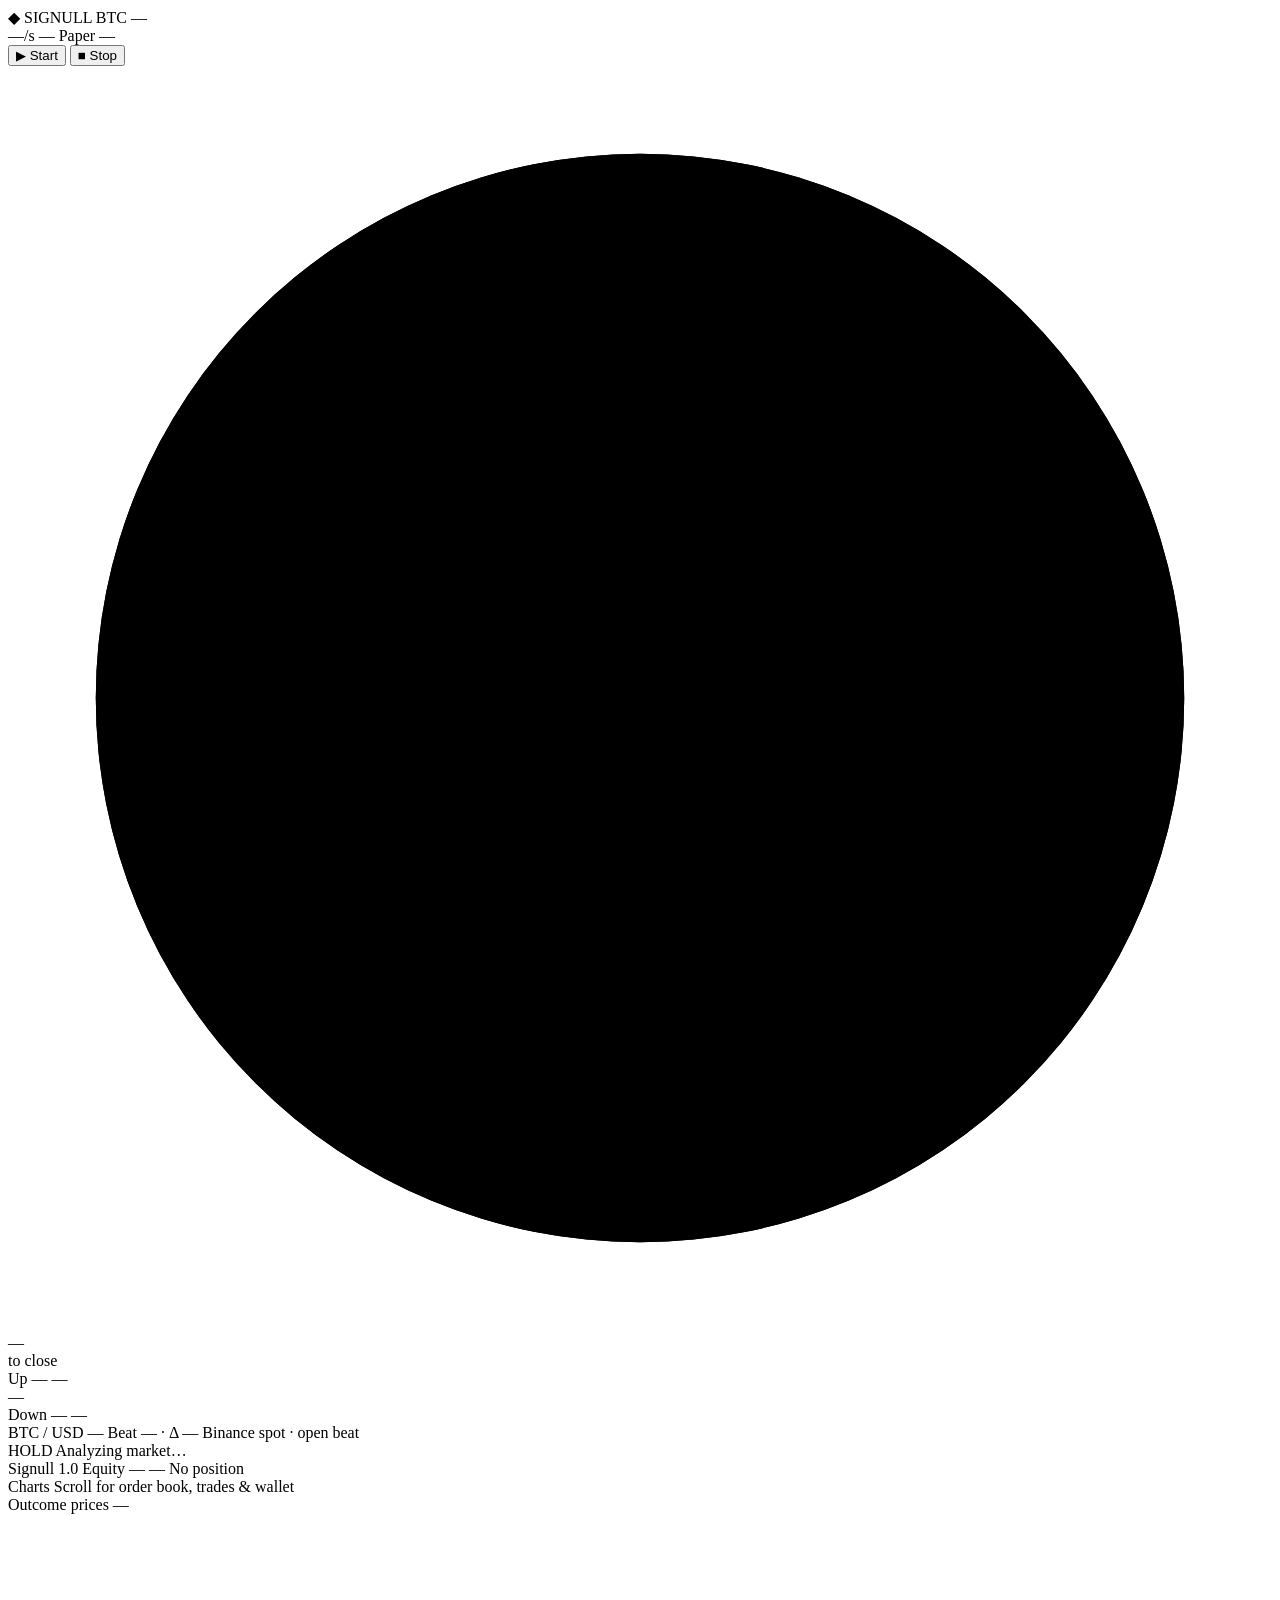
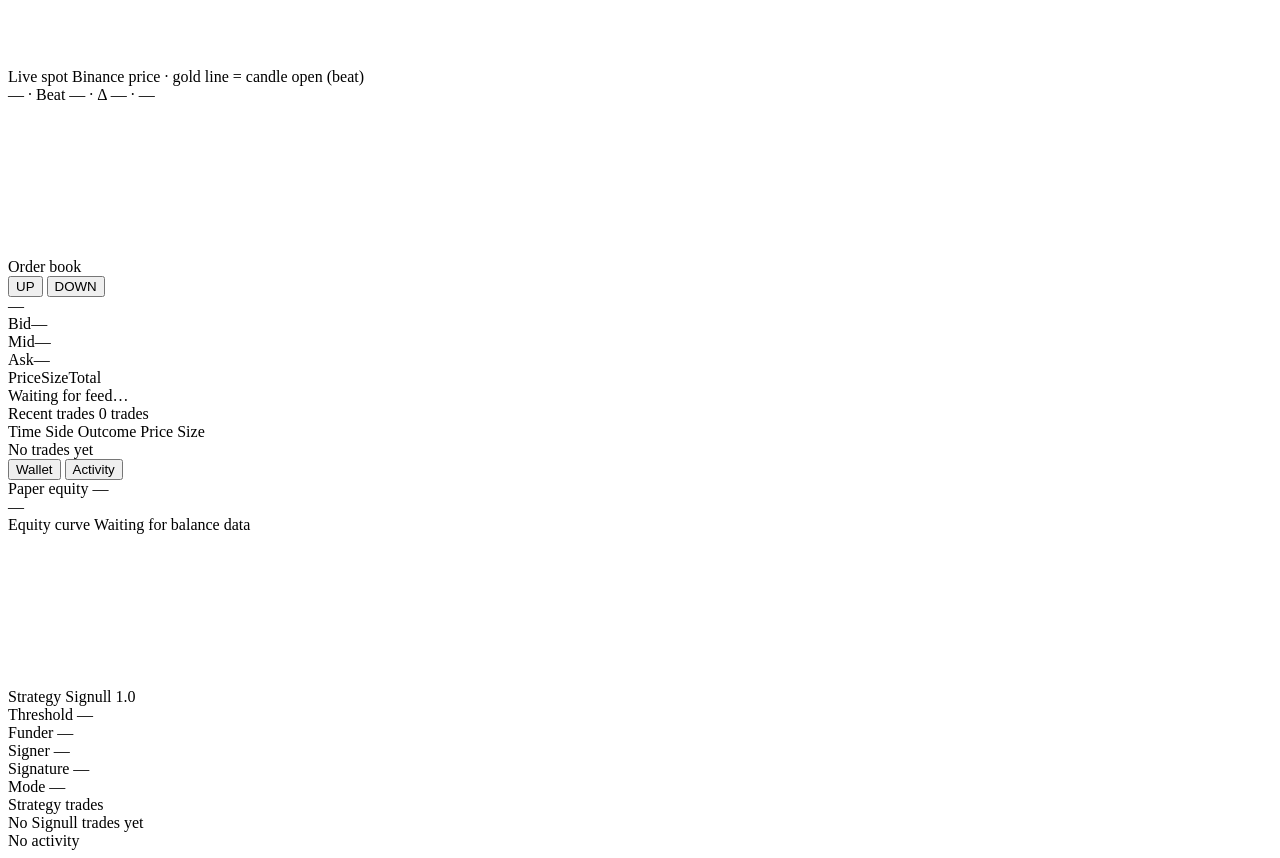
==== dashboard/index.html @ 88e6412c "commit" ====
<!DOCTYPE html>
<html lang="en">
<head>
  <meta charset="UTF-8" />
  <meta name="viewport" content="width=device-width, initial-scale=1.0" />
  <title>Signull</title>
  <link rel="preconnect" href="https://fonts.googleapis.com" />
  <link rel="preconnect" href="https://fonts.gstatic.com" crossorigin />
  <link href="https://fonts.googleapis.com/css2?family=Inter:wght@400;500;600;700&family=JetBrains+Mono:wght@400;500;600;700&display=swap" rel="stylesheet" />
  <link rel="stylesheet" href="/static/styles.css?v=18" />
</head>
<body>
  <div class="app">

    <header class="topbar">
      <div class="topbar-left">
        <span class="logo">◆ SIGNULL</span>
        <span class="asset-badge" id="asset-badge">BTC</span>
        <span class="market-short" id="market-short">—</span>
      </div>
      <div class="topbar-status">
        <span class="status-item" id="feed-status" title="Feed"><i class="dot"></i> <span id="feed-rate">—</span>/s</span>
        <span class="status-item" id="sync-status" title="Last update"><i class="dot"></i> <span id="sync-text">—</span></span>
        <span class="status-item" id="mode-status" title="Mode"><i class="dot"></i> <span id="mode-text">Paper</span></span>
        <span class="status-item" id="bot-status" title="Bot"><i class="dot"></i> <span id="bot-text">—</span></span>
      </div>
      <div class="topbar-actions">
        <button class="btn btn-start" onclick="startBot()">▶ Start</button>
        <button class="btn btn-stop" onclick="stopBot()">■ Stop</button>
      </div>
    </header>

    <section class="hero">
      <div class="hero-timer">
        <div class="timer-ring" id="timer-ring">
          <svg viewBox="0 0 36 36">
            <circle class="ring-bg" cx="18" cy="18" r="15.5" />
            <circle class="ring-fg" id="ring-fg" cx="18" cy="18" r="15.5" />
          </svg>
          <span class="timer-val" id="countdown">—</span>
        </div>
        <span class="timer-label">to close</span>
      </div>

      <div class="hero-prices">
        <div class="price-col up">
          <span class="price-label">Up</span>
          <span class="price-val" id="price-up">—</span>
          <span class="price-pct" id="pct-up">—</span>
        </div>
        <div class="prob-track">
          <div class="prob-fill up" id="prob-up" style="width:50%"></div>
          <span class="prob-delta" id="prob-delta">—</span>
        </div>
        <div class="price-col down">
          <span class="price-label">Down</span>
          <span class="price-val" id="price-down">—</span>
          <span class="price-pct" id="pct-down">—</span>
        </div>
      </div>

      <div class="hero-btc">
        <span class="hero-btc-label">BTC / USD</span>
        <span class="hero-btc-price" id="hero-btc-price">—</span>
        <span class="hero-btc-meta">
          <span id="hero-btc-beat">Beat —</span>
          <span class="meta-sep">·</span>
          <span id="hero-btc-delta">Δ —</span>
        </span>
        <span class="hero-btc-src">Binance spot · open beat</span>
      </div>

      <div class="hero-signal" id="hero-signal">
        <span class="signal-badge hold" id="signal-side">HOLD</span>
        <span class="signal-reason" id="signal-reason">Analyzing market…</span>
      </div>
      <div class="hero-strategy" id="hero-strategy">
        <span class="strat-name" id="strat-name">Signull 1.0</span>
        <span class="strat-eq" id="strat-equity">Equity —</span>
        <span class="strat-ret" id="strat-return">—</span>
        <span class="strat-pending" id="strat-pending">No position</span>
      </div>
    </section>

    <main class="content">

      <section class="panel">
        <div class="panel-head">
          <span class="panel-title">Charts</span>
          <span class="panel-hint">Scroll for order book, trades &amp; wallet</span>
        </div>
        <div class="charts-grid">
          <div class="card chart-card">
            <div class="card-bar">
              <span class="card-title">Outcome prices</span>
              <span class="card-meta" id="chart-meta">—</span>
            </div>
            <div class="chart-area">
              <canvas id="price-chart"></canvas>
            </div>
          </div>

          <div class="card chart-card btc-chart-card">
            <div class="card-bar">
              <div class="card-title-group">
                <span class="card-title">Live spot</span>
                <span class="card-subtitle">Binance price · gold line = candle open (beat)</span>
              </div>
              <div class="card-meta card-meta-split">
                <span id="btc-spot" class="btc-spot">—</span>
                <span class="meta-sep">·</span>
                <span id="btc-beat">Beat —</span>
                <span class="meta-sep">·</span>
                <span id="btc-delta">Δ —</span>
                <span class="meta-sep">·</span>
                <span id="btc-chart-meta">—</span>
              </div>
            </div>
            <div class="chart-area">
              <canvas id="btc-chart"></canvas>
            </div>
          </div>
        </div>
      </section>

      <section class="panel">
        <div class="panel-head">
          <span class="panel-title">Order book</span>
        </div>
        <div class="card book-card">
          <div class="card-bar">
            <div class="tabs" id="book-tabs">
              <button class="tab active" data-tab="up">UP</button>
              <button class="tab" data-tab="down">DOWN</button>
            </div>
            <span class="card-meta" id="book-spread">—</span>
          </div>
          <div class="book-summary" id="book-summary">
            <div class="book-stat"><span class="lbl">Bid</span><span class="val bid" id="book-best-bid">—</span></div>
            <div class="book-stat mid"><span class="lbl">Mid</span><span class="val" id="book-mid">—</span></div>
            <div class="book-stat"><span class="lbl">Ask</span><span class="val ask" id="book-best-ask">—</span></div>
          </div>
          <div class="book-cols"><span>Price</span><span>Size</span><span>Total</span></div>
          <div class="book-body" id="book-body">
            <div class="placeholder">Waiting for feed…</div>
          </div>
        </div>
      </section>

      <section class="panel details-grid">
        <div class="card tape-card">
          <div class="card-bar">
            <span class="card-title">Recent trades</span>
            <span class="card-meta" id="tape-count">0 trades</span>
          </div>
          <div class="tape-head">
            <span>Time</span>
            <span>Side</span>
            <span>Outcome</span>
            <span>Price</span>
            <span>Size</span>
          </div>
          <div class="tape-body" id="trade-tape">
            <div class="placeholder">No trades yet</div>
          </div>
        </div>

        <div class="card info-card">
          <div class="card-bar">
            <div class="tabs" id="info-tabs">
              <button class="tab active" data-tab="wallet">Wallet</button>
              <button class="tab" data-tab="log">Activity</button>
            </div>
          </div>

          <div class="info-body" id="info-wallet">
            <div class="wallet-hero">
              <div class="wallet-balance-block">
                <span class="wallet-label" id="wallet-balance-label">Paper equity</span>
                <span class="wallet-balance" id="wallet-balance">—</span>
              </div>
              <span class="wallet-pill" id="wallet-status">—</span>
            </div>
            <div class="equity-chart-section">
              <div class="equity-chart-head">
                <span>Equity curve</span>
                <span id="equity-chart-meta">Waiting for balance data</span>
              </div>
              <div class="equity-chart-area">
                <canvas id="equity-chart"></canvas>
              </div>
            </div>
            <div class="wallet-grid">
              <div class="wallet-field">
                <span class="field-label">Strategy</span>
                <span class="field-value" id="wallet-strategy">Signull 1.0</span>
              </div>
              <div class="wallet-field">
                <span class="field-label">Threshold</span>
                <span class="field-value mono" id="wallet-threshold">—</span>
              </div>
              <div class="wallet-field">
                <span class="field-label">Funder</span>
                <span class="field-value mono" id="wallet-funder">—</span>
              </div>
              <div class="wallet-field">
                <span class="field-label">Signer</span>
                <span class="field-value mono" id="wallet-signer">—</span>
              </div>
              <div class="wallet-field">
                <span class="field-label">Signature</span>
                <span class="field-value" id="wallet-type">—</span>
              </div>
              <div class="wallet-field">
                <span class="field-label">Mode</span>
                <span class="field-value" id="wallet-mode">—</span>
              </div>
            </div>
            <div class="wallet-tips hidden" id="wallet-tips"></div>
            <div class="strat-trades-head">Strategy trades</div>
            <div class="strat-trades" id="strat-trades">
              <div class="placeholder">No Signull trades yet</div>
            </div>
          </div>

          <div class="info-body hidden" id="info-log">
            <div id="activity-log" class="activity-feed">
              <div class="placeholder">No activity</div>
            </div>
          </div>
        </div>
      </section>

    </main>
  </div>
  <script src="/static/app.js?v=22"></script>
</body>
</html>
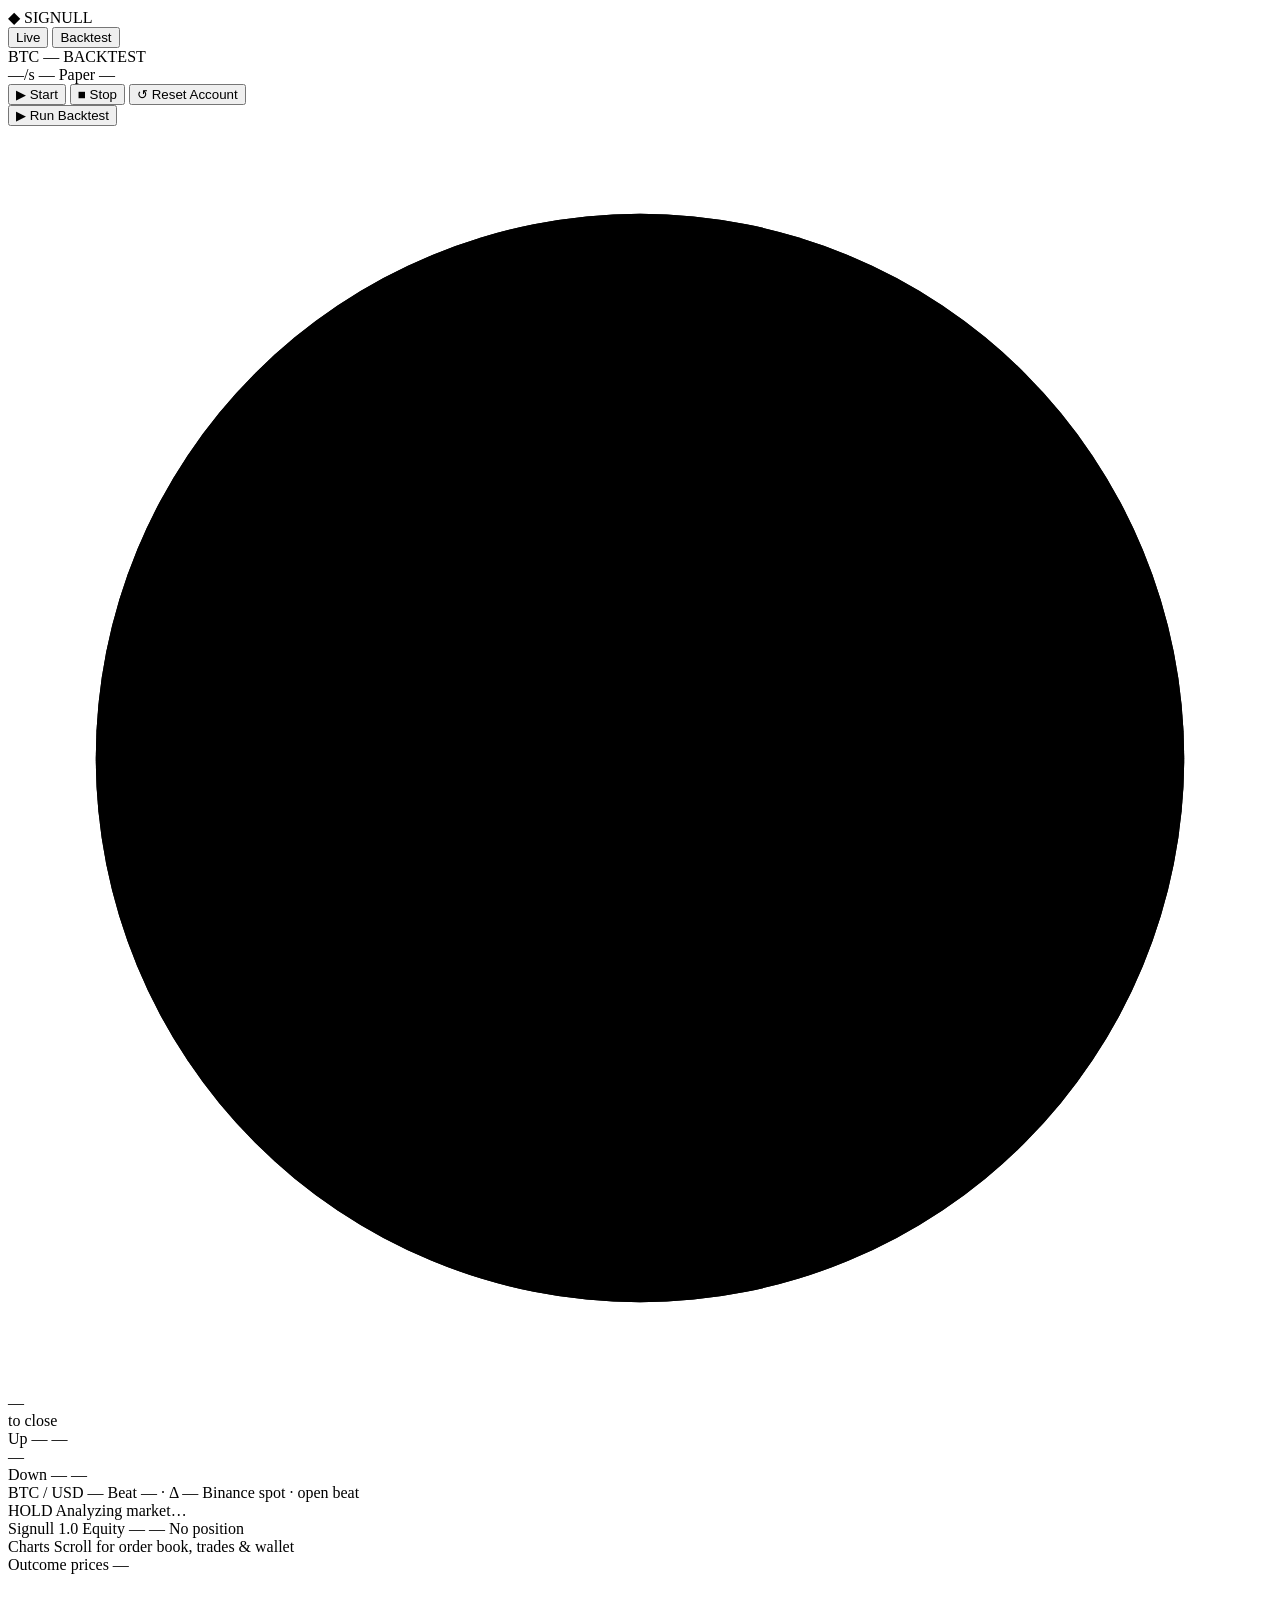
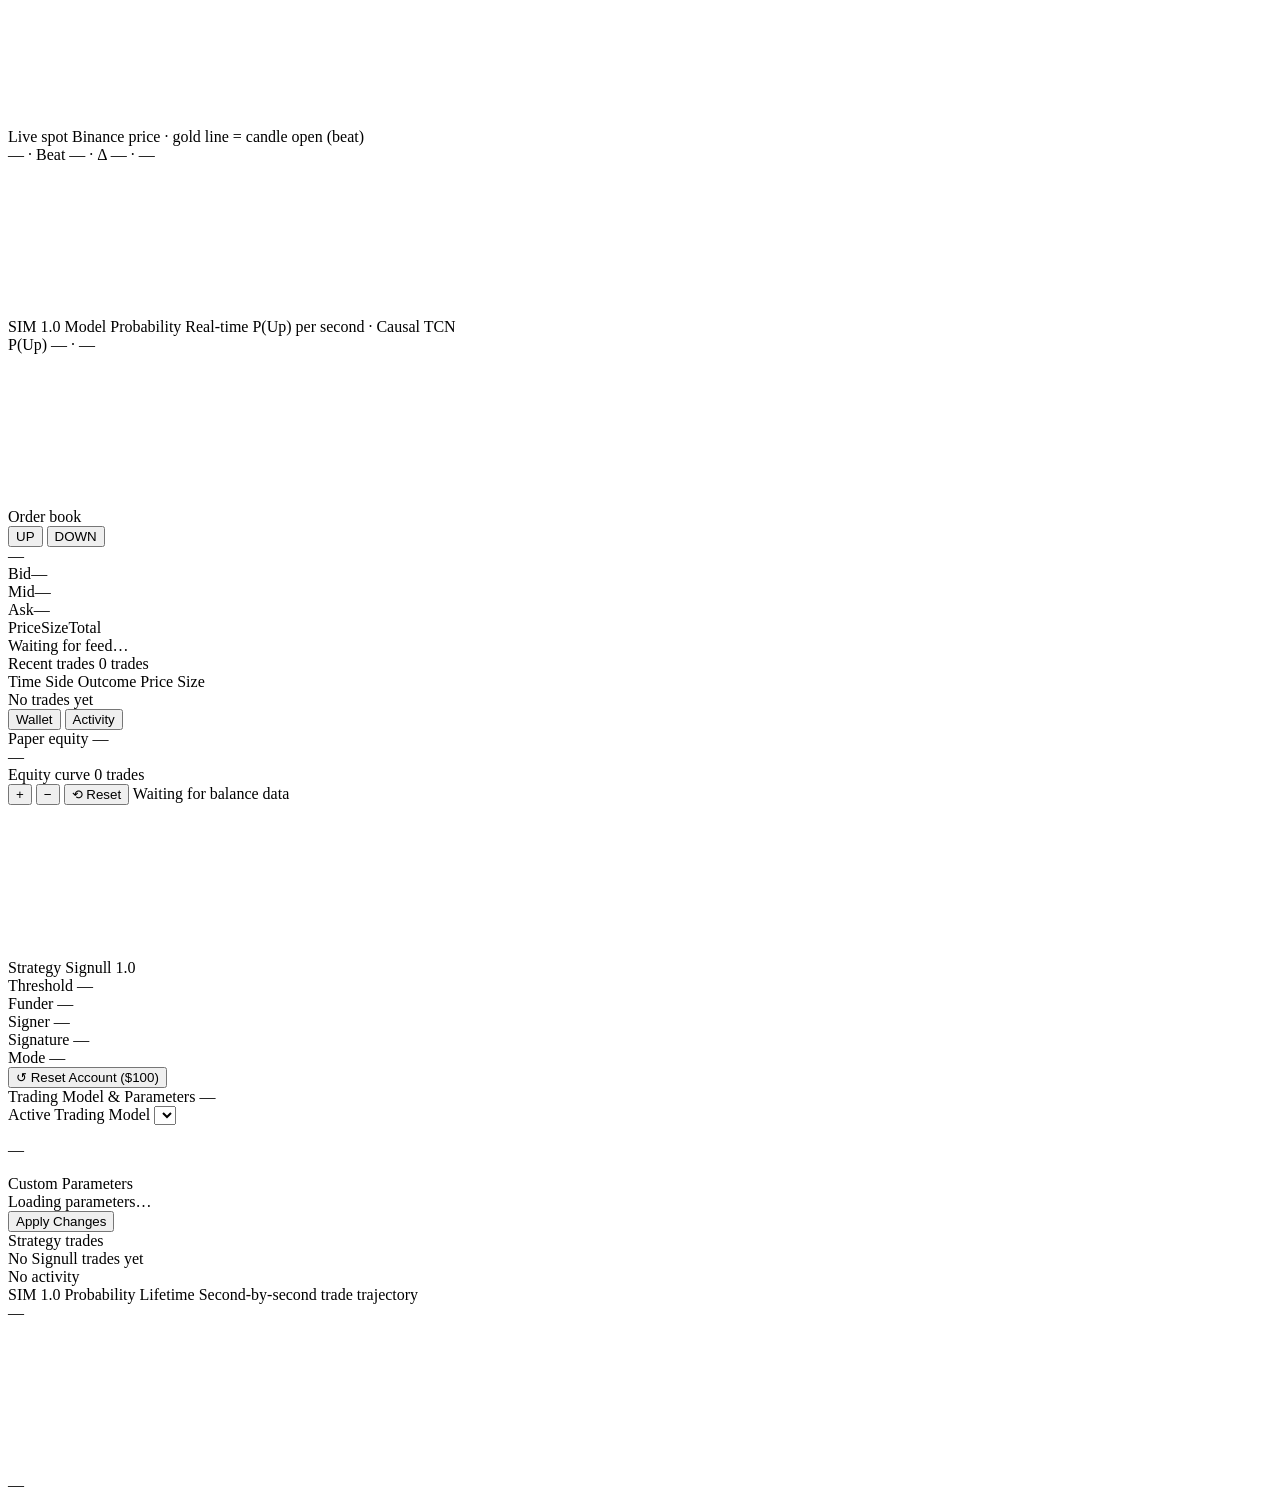
==== commit b9860624: "added sim 1.1, our most powerfull probability calculator yet" ====
--- a/dashboard/index.html
+++ b/dashboard/index.html
@@ -4,10 +4,11 @@
   <meta charset="UTF-8" />
   <meta name="viewport" content="width=device-width, initial-scale=1.0" />
   <title>Signull</title>
+  <link rel="icon" href="data:," />
   <link rel="preconnect" href="https://fonts.googleapis.com" />
   <link rel="preconnect" href="https://fonts.gstatic.com" crossorigin />
   <link href="https://fonts.googleapis.com/css2?family=Inter:wght@400;500;600;700&family=JetBrains+Mono:wght@400;500;600;700&display=swap" rel="stylesheet" />
-  <link rel="stylesheet" href="/static/styles.css?v=18" />
+  <link rel="stylesheet" href="/static/styles.css?v=35" />
 </head>
 <body>
   <div class="app">
@@ -15,224 +16,396 @@
     <header class="topbar">
       <div class="topbar-left">
         <span class="logo">◆ SIGNULL</span>
-        <span class="asset-badge" id="asset-badge">BTC</span>
-        <span class="market-short" id="market-short">—</span>
+        <div class="mode-toggle" id="mode-toggle" role="tablist" aria-label="Dashboard mode">
+          <button type="button" class="mode-btn active" data-mode="live" role="tab" aria-selected="true">Live</button>
+          <button type="button" class="mode-btn" data-mode="backtest" role="tab" aria-selected="false">Backtest</button>
+        </div>
+        <span class="asset-badge live-only" id="asset-badge">BTC</span>
+        <span class="market-short live-only" id="market-short">—</span>
+        <span class="badge bt-only hidden">BACKTEST</span>
       </div>
-      <div class="topbar-status">
+
+      <div class="topbar-status live-only" id="live-status">
         <span class="status-item" id="feed-status" title="Feed"><i class="dot"></i> <span id="feed-rate">—</span>/s</span>
         <span class="status-item" id="sync-status" title="Last update"><i class="dot"></i> <span id="sync-text">—</span></span>
         <span class="status-item" id="mode-status" title="Mode"><i class="dot"></i> <span id="mode-text">Paper</span></span>
         <span class="status-item" id="bot-status" title="Bot"><i class="dot"></i> <span id="bot-text">—</span></span>
       </div>
+
       <div class="topbar-actions">
-        <button class="btn btn-start" onclick="startBot()">▶ Start</button>
-        <button class="btn btn-stop" onclick="stopBot()">■ Stop</button>
+        <div class="live-only topbar-actions-inner">
+          <button class="btn btn-start" id="btn-start" type="button">▶ Start</button>
+          <button class="btn btn-stop" id="btn-stop" type="button">■ Stop</button>
+          <button class="btn btn-reset" id="btn-reset" type="button" title="Reset account balance to $100 and clear trade history">↺ Reset Account</button>
+        </div>
+        <div class="bt-only topbar-actions-inner hidden">
+          <button class="btn btn-run" id="run-btn" type="button">▶ Run Backtest</button>
+        </div>
       </div>
     </header>
 
-    <section class="hero">
-      <div class="hero-timer">
-        <div class="timer-ring" id="timer-ring">
-          <svg viewBox="0 0 36 36">
-            <circle class="ring-bg" cx="18" cy="18" r="15.5" />
-            <circle class="ring-fg" id="ring-fg" cx="18" cy="18" r="15.5" />
-          </svg>
-          <span class="timer-val" id="countdown">—</span>
-        </div>
-        <span class="timer-label">to close</span>
+    <!-- ═══════════════ LIVE VIEW ═══════════════ -->
+    <div class="view view-live active" id="view-live" data-view="live">
+
+      <section class="hero">
+        <div class="hero-timer">
+          <div class="timer-ring" id="timer-ring">
+            <svg viewBox="0 0 36 36">
+              <circle class="ring-bg" cx="18" cy="18" r="15.5" />
+              <circle class="ring-fg" id="ring-fg" cx="18" cy="18" r="15.5" />
+            </svg>
+            <span class="timer-val" id="countdown">—</span>
+          </div>
+          <span class="timer-label">to close</span>
+        </div>
+
+        <div class="hero-prices">
+          <div class="price-col up">
+            <span class="price-label">Up</span>
+            <span class="price-val" id="price-up">—</span>
+            <span class="price-pct" id="pct-up">—</span>
+          </div>
+          <div class="prob-track">
+            <div class="prob-fill up" id="prob-up" style="width:50%"></div>
+            <span class="prob-delta" id="prob-delta">—</span>
+          </div>
+          <div class="price-col down">
+            <span class="price-label">Down</span>
+            <span class="price-val" id="price-down">—</span>
+            <span class="price-pct" id="pct-down">—</span>
+          </div>
+        </div>
+
+        <div class="hero-btc">
+          <span class="hero-btc-label">BTC / USD</span>
+          <span class="hero-btc-price" id="hero-btc-price">—</span>
+          <span class="hero-btc-meta">
+            <span id="hero-btc-beat">Beat —</span>
+            <span class="meta-sep">·</span>
+            <span id="hero-btc-delta">Δ —</span>
+          </span>
+          <span class="hero-btc-src">Binance spot · open beat</span>
+        </div>
+
+        <div class="hero-signal" id="hero-signal">
+          <span class="signal-badge hold" id="signal-side">HOLD</span>
+          <span class="signal-reason" id="signal-reason">Analyzing market…</span>
+        </div>
+        <div class="hero-strategy" id="hero-strategy">
+          <span class="strat-name" id="strat-name">Signull 1.0</span>
+          <span class="strat-eq" id="strat-equity">Equity —</span>
+          <span class="strat-ret" id="strat-return">—</span>
+          <span class="strat-pending" id="strat-pending">No position</span>
+        </div>
+      </section>
+
+      <main class="content">
+
+        <section class="panel">
+          <div class="panel-head">
+            <span class="panel-title">Charts</span>
+            <span class="panel-hint">Scroll for order book, trades &amp; wallet</span>
+          </div>
+          <div class="charts-grid">
+            <div class="card chart-card">
+              <div class="card-bar">
+                <span class="card-title">Outcome prices</span>
+                <span class="card-meta" id="chart-meta">—</span>
+              </div>
+              <div class="chart-area">
+                <canvas id="price-chart"></canvas>
+              </div>
+            </div>
+
+            <div class="card chart-card btc-chart-card">
+              <div class="card-bar">
+                <div class="card-title-group">
+                  <span class="card-title">Live spot</span>
+                  <span class="card-subtitle">Binance price · gold line = candle open (beat)</span>
+                </div>
+                <div class="card-meta card-meta-split">
+                  <span id="btc-spot" class="btc-spot">—</span>
+                  <span class="meta-sep">·</span>
+                  <span id="btc-beat">Beat —</span>
+                  <span class="meta-sep">·</span>
+                  <span id="btc-delta">Δ —</span>
+                  <span class="meta-sep">·</span>
+                  <span id="btc-chart-meta">—</span>
+                </div>
+              </div>
+              <div class="chart-area">
+                <canvas id="btc-chart"></canvas>
+              </div>
+            </div>
+
+            <div class="card chart-card sim-chart-card">
+              <div class="card-bar">
+                <div class="card-title-group">
+                  <span class="card-title">SIM 1.0 Model Probability</span>
+                  <span class="card-subtitle">Real-time P(Up) per second · Causal TCN</span>
+                </div>
+                <div class="card-meta card-meta-split">
+                  <span id="sim-spot-prob" class="sim-spot-prob">P(Up) —</span>
+                  <span class="meta-sep">·</span>
+                  <span id="sim-chart-meta">—</span>
+                </div>
+              </div>
+              <div class="chart-area">
+                <canvas id="sim-chart"></canvas>
+              </div>
+            </div>
+          </div>
+        </section>
+
+        <section class="panel">
+          <div class="panel-head">
+            <span class="panel-title">Order book</span>
+          </div>
+          <div class="card book-card">
+            <div class="card-bar">
+              <div class="tabs" id="book-tabs">
+                <button class="tab active" data-tab="up">UP</button>
+                <button class="tab" data-tab="down">DOWN</button>
+              </div>
+              <span class="card-meta" id="book-spread">—</span>
+            </div>
+            <div class="book-summary" id="book-summary">
+              <div class="book-stat"><span class="lbl">Bid</span><span class="val bid" id="book-best-bid">—</span></div>
+              <div class="book-stat mid"><span class="lbl">Mid</span><span class="val" id="book-mid">—</span></div>
+              <div class="book-stat"><span class="lbl">Ask</span><span class="val ask" id="book-best-ask">—</span></div>
+            </div>
+            <div class="book-cols"><span>Price</span><span>Size</span><span>Total</span></div>
+            <div class="book-body" id="book-body">
+              <div class="placeholder">Waiting for feed…</div>
+            </div>
+          </div>
+        </section>
+
+        <section class="panel details-grid">
+          <div class="card tape-card">
+            <div class="card-bar">
+              <span class="card-title">Recent trades</span>
+              <span class="card-meta" id="tape-count">0 trades</span>
+            </div>
+            <div class="tape-head">
+              <span>Time</span>
+              <span>Side</span>
+              <span>Outcome</span>
+              <span>Price</span>
+              <span>Size</span>
+            </div>
+            <div class="tape-body" id="trade-tape">
+              <div class="placeholder">No trades yet</div>
+            </div>
+          </div>
+
+          <div class="card info-card">
+            <div class="card-bar">
+              <div class="tabs" id="info-tabs">
+                <button class="tab active" data-tab="wallet">Wallet</button>
+                <button class="tab" data-tab="log">Activity</button>
+              </div>
+            </div>
+
+            <div class="info-body" id="info-wallet">
+              <div class="wallet-hero">
+                <div class="wallet-balance-block">
+                  <span class="wallet-label" id="wallet-balance-label">Paper equity</span>
+                  <span class="wallet-balance" id="wallet-balance">—</span>
+                </div>
+                <span class="wallet-pill" id="wallet-status">—</span>
+              </div>
+              <div class="equity-chart-section">
+                <div class="equity-chart-head">
+                  <div class="equity-title-group">
+                    <span>Equity curve</span>
+                    <span class="trades-count-badge" id="equity-trades-count">0 trades</span>
+                  </div>
+                  <div class="equity-controls">
+                    <button type="button" class="eq-btn" id="eq-zoom-in" title="Zoom in (+)">+</button>
+                    <button type="button" class="eq-btn" id="eq-zoom-out" title="Zoom out (-)">−</button>
+                    <button type="button" class="eq-btn eq-btn-reset" id="eq-zoom-reset" title="Reset view (Fit all)">⟲ Reset</button>
+                    <span id="equity-chart-meta">Waiting for balance data</span>
+                  </div>
+                </div>
+                <div class="equity-chart-area" id="equity-chart-container">
+                  <canvas id="live-equity-chart"></canvas>
+                  <div class="eq-tooltip hidden" id="equity-tooltip"></div>
+                </div>
+              </div>
+              <div class="wallet-grid">
+                <div class="wallet-field">
+                  <span class="field-label">Strategy</span>
+                  <span class="field-value" id="wallet-strategy">Signull 1.0</span>
+                </div>
+                <div class="wallet-field">
+                  <span class="field-label">Threshold</span>
+                  <span class="field-value mono" id="wallet-threshold">—</span>
+                </div>
+                <div class="wallet-field">
+                  <span class="field-label">Funder</span>
+                  <span class="field-value mono" id="wallet-funder">—</span>
+                </div>
+                <div class="wallet-field">
+                  <span class="field-label">Signer</span>
+                  <span class="field-value mono" id="wallet-signer">—</span>
+                </div>
+                <div class="wallet-field">
+                  <span class="field-label">Signature</span>
+                  <span class="field-value" id="wallet-type">—</span>
+                </div>
+                <div class="wallet-field">
+                  <span class="field-label">Mode</span>
+                  <span class="field-value" id="wallet-mode">—</span>
+                </div>
+              </div>
+              <div class="wallet-actions">
+                <button type="button" class="btn btn-reset-small" id="btn-reset-info">↺ Reset Account ($100)</button>
+              </div>
+              <div class="wallet-tips hidden" id="wallet-tips"></div>
+              <div class="strat-params-section">
+                <div class="strat-params-head">
+                  <span>Trading Model &amp; Parameters</span>
+                  <span class="strat-params-name" id="strat-params-name">—</span>
+                </div>
+                <div class="live-strat-control">
+                  <div class="live-strat-select-group">
+                    <label for="live-strategy-select" class="live-strat-label">Active Trading Model</label>
+                    <select id="live-strategy-select" class="live-strat-select"></select>
+                  </div>
+                  <p class="live-strat-desc" id="live-strategy-desc">—</p>
+                  <div class="live-params-wrapper">
+                    <span class="live-params-title">Custom Parameters</span>
+                    <div id="live-params-box" class="live-params-box">
+                      <div class="placeholder">Loading parameters…</div>
+                    </div>
+                  </div>
+                  <div class="live-strat-actions">
+                    <button type="button" class="btn btn-apply-strat" id="btn-apply-live-strategy">Apply Changes</button>
+                    <span class="strat-update-msg" id="live-strat-update-msg"></span>
+                  </div>
+                </div>
+                <div class="strat-params-grid hidden" id="strat-params-grid"></div>
+              </div>
+              <div class="strat-trades-head">Strategy trades</div>
+              <div class="strat-trades" id="strat-trades">
+                <div class="placeholder">No Signull trades yet</div>
+              </div>
+            </div>
+
+            <div class="info-body hidden" id="info-log">
+              <div id="activity-log" class="activity-feed">
+                <div class="placeholder">No activity</div>
+              </div>
+            </div>
+          </div>
+        </section>
+
+      </main>
+    </div>
+
+    <!-- ═══════════════ BACKTEST VIEW ═══════════════ -->
+    <div class="view view-backtest" id="view-backtest" data-view="backtest" hidden>
+
+      <section class="controls">
+        <div class="field">
+          <label for="strategy-select">Strategy</label>
+          <select id="strategy-select"></select>
+          <p class="hint" id="strategy-desc">—</p>
+        </div>
+        <div class="field">
+          <label for="asset-select">Asset</label>
+          <select id="asset-select">
+            <option value="btc" selected>BTC</option>
+            <option value="eth">ETH</option>
+            <option value="sol">SOL</option>
+            <option value="xrp">XRP</option>
+          </select>
+        </div>
+        <div class="field date-range-field">
+          <label>Backtest period (UTC)</label>
+          <div class="date-inputs">
+            <input id="start-date" type="datetime-local" step="60" aria-label="Backtest start time in UTC" />
+            <span>to</span>
+            <input id="end-date" type="datetime-local" step="60" aria-label="Backtest end time in UTC" />
+          </div>
+          <div class="date-actions">
+            <button class="period-btn" type="button" data-days="1">1D</button>
+            <button class="period-btn" type="button" data-days="7">7D</button>
+            <button class="period-btn" type="button" data-days="30">30D</button>
+            <button class="period-btn" id="all-history-btn" type="button">All available</button>
+          </div>
+          <p class="hint" id="date-range-hint">Choose exact UTC dates and times from Polymarket's retained 5-minute history.</p>
+          <p class="candle-estimate" id="candle-estimate">Select a range to estimate candles.</p>
+        </div>
+        <div class="field capital-field">
+          <label for="initial-capital">Starting capital ($)</label>
+          <input id="initial-capital" type="number" min="1" step="1" value="100" />
+          <p class="hint">Your simulated bankroll at the start of this period.</p>
+        </div>
+        <div class="field params-field">
+          <label>Strategy params</label>
+          <div id="params-box" class="params-box"></div>
+        </div>
+      </section>
+
+      <section class="stats-grid" id="stats-grid">
+        <div class="stat"><span class="lbl">Ending balance</span><span class="val" id="stat-ending">—</span></div>
+        <div class="stat"><span class="lbl">Total return</span><span class="val" id="stat-return">—</span></div>
+        <div class="stat"><span class="lbl">Win rate</span><span class="val" id="stat-winrate">—</span></div>
+        <div class="stat"><span class="lbl">Trades</span><span class="val" id="stat-trades">—</span></div>
+        <div class="stat"><span class="lbl">W / L</span><span class="val" id="stat-wl">—</span></div>
+        <div class="stat"><span class="lbl">Max drawdown</span><span class="val" id="stat-dd">—</span></div>
+        <div class="stat"><span class="lbl">Profit factor</span><span class="val" id="stat-pf">—</span></div>
+        <div class="stat"><span class="lbl">Avg win / loss</span><span class="val" id="stat-avg">—</span></div>
+      </section>
+
+      <section class="panel bt-panel">
+        <div class="panel-head">
+          <span class="panel-title">Equity curve</span>
+          <span class="panel-meta" id="run-meta">—</span>
+        </div>
+        <div class="chart-wrap">
+          <canvas id="bt-equity-chart"></canvas>
+        </div>
+      </section>
+
+      <section class="panel bt-panel">
+        <div class="panel-head">
+          <span class="panel-title">Trade log</span>
+          <span class="panel-meta" id="trade-count">0 trades</span>
+        </div>
+        <div class="trade-head">
+          <span>Candle</span><span>Side</span><span>Entry</span><span>SIM Prob</span><span>Size</span><span>Stake</span><span>Result</span><span>PnL</span><span>Equity</span>
+        </div>
+        <div class="trade-body" id="trade-body">
+          <div class="placeholder">Run a backtest to see trades</div>
+        </div>
+      </section>
+    </div>
+
+  </div>
+
+  <!-- Floating hover tooltip/card for SIM lifetime probability chart in trade log -->
+  <div id="sim-tooltip-card" class="sim-tooltip-card hidden">
+    <div class="sim-tooltip-header">
+      <div class="sim-tooltip-title-group">
+        <span class="sim-tooltip-title" id="sim-tt-title">SIM 1.0 Probability Lifetime</span>
+        <span class="sim-tooltip-sub" id="sim-tt-sub">Second-by-second trade trajectory</span>
       </div>
-
-      <div class="hero-prices">
-        <div class="price-col up">
-          <span class="price-label">Up</span>
-          <span class="price-val" id="price-up">—</span>
-          <span class="price-pct" id="pct-up">—</span>
-        </div>
-        <div class="prob-track">
-          <div class="prob-fill up" id="prob-up" style="width:50%"></div>
-          <span class="prob-delta" id="prob-delta">—</span>
-        </div>
-        <div class="price-col down">
-          <span class="price-label">Down</span>
-          <span class="price-val" id="price-down">—</span>
-          <span class="price-pct" id="pct-down">—</span>
-        </div>
-      </div>
-
-      <div class="hero-btc">
-        <span class="hero-btc-label">BTC / USD</span>
-        <span class="hero-btc-price" id="hero-btc-price">—</span>
-        <span class="hero-btc-meta">
-          <span id="hero-btc-beat">Beat —</span>
-          <span class="meta-sep">·</span>
-          <span id="hero-btc-delta">Δ —</span>
-        </span>
-        <span class="hero-btc-src">Binance spot · open beat</span>
-      </div>
-
-      <div class="hero-signal" id="hero-signal">
-        <span class="signal-badge hold" id="signal-side">HOLD</span>
-        <span class="signal-reason" id="signal-reason">Analyzing market…</span>
-      </div>
-      <div class="hero-strategy" id="hero-strategy">
-        <span class="strat-name" id="strat-name">Signull 1.0</span>
-        <span class="strat-eq" id="strat-equity">Equity —</span>
-        <span class="strat-ret" id="strat-return">—</span>
-        <span class="strat-pending" id="strat-pending">No position</span>
-      </div>
-    </section>
-
-    <main class="content">
-
-      <section class="panel">
-        <div class="panel-head">
-          <span class="panel-title">Charts</span>
-          <span class="panel-hint">Scroll for order book, trades &amp; wallet</span>
-        </div>
-        <div class="charts-grid">
-          <div class="card chart-card">
-            <div class="card-bar">
-              <span class="card-title">Outcome prices</span>
-              <span class="card-meta" id="chart-meta">—</span>
-            </div>
-            <div class="chart-area">
-              <canvas id="price-chart"></canvas>
-            </div>
-          </div>
-
-          <div class="card chart-card btc-chart-card">
-            <div class="card-bar">
-              <div class="card-title-group">
-                <span class="card-title">Live spot</span>
-                <span class="card-subtitle">Binance price · gold line = candle open (beat)</span>
-              </div>
-              <div class="card-meta card-meta-split">
-                <span id="btc-spot" class="btc-spot">—</span>
-                <span class="meta-sep">·</span>
-                <span id="btc-beat">Beat —</span>
-                <span class="meta-sep">·</span>
-                <span id="btc-delta">Δ —</span>
-                <span class="meta-sep">·</span>
-                <span id="btc-chart-meta">—</span>
-              </div>
-            </div>
-            <div class="chart-area">
-              <canvas id="btc-chart"></canvas>
-            </div>
-          </div>
-        </div>
-      </section>
-
-      <section class="panel">
-        <div class="panel-head">
-          <span class="panel-title">Order book</span>
-        </div>
-        <div class="card book-card">
-          <div class="card-bar">
-            <div class="tabs" id="book-tabs">
-              <button class="tab active" data-tab="up">UP</button>
-              <button class="tab" data-tab="down">DOWN</button>
-            </div>
-            <span class="card-meta" id="book-spread">—</span>
-          </div>
-          <div class="book-summary" id="book-summary">
-            <div class="book-stat"><span class="lbl">Bid</span><span class="val bid" id="book-best-bid">—</span></div>
-            <div class="book-stat mid"><span class="lbl">Mid</span><span class="val" id="book-mid">—</span></div>
-            <div class="book-stat"><span class="lbl">Ask</span><span class="val ask" id="book-best-ask">—</span></div>
-          </div>
-          <div class="book-cols"><span>Price</span><span>Size</span><span>Total</span></div>
-          <div class="book-body" id="book-body">
-            <div class="placeholder">Waiting for feed…</div>
-          </div>
-        </div>
-      </section>
-
-      <section class="panel details-grid">
-        <div class="card tape-card">
-          <div class="card-bar">
-            <span class="card-title">Recent trades</span>
-            <span class="card-meta" id="tape-count">0 trades</span>
-          </div>
-          <div class="tape-head">
-            <span>Time</span>
-            <span>Side</span>
-            <span>Outcome</span>
-            <span>Price</span>
-            <span>Size</span>
-          </div>
-          <div class="tape-body" id="trade-tape">
-            <div class="placeholder">No trades yet</div>
-          </div>
-        </div>
-
-        <div class="card info-card">
-          <div class="card-bar">
-            <div class="tabs" id="info-tabs">
-              <button class="tab active" data-tab="wallet">Wallet</button>
-              <button class="tab" data-tab="log">Activity</button>
-            </div>
-          </div>
-
-          <div class="info-body" id="info-wallet">
-            <div class="wallet-hero">
-              <div class="wallet-balance-block">
-                <span class="wallet-label" id="wallet-balance-label">Paper equity</span>
-                <span class="wallet-balance" id="wallet-balance">—</span>
-              </div>
-              <span class="wallet-pill" id="wallet-status">—</span>
-            </div>
-            <div class="equity-chart-section">
-              <div class="equity-chart-head">
-                <span>Equity curve</span>
-                <span id="equity-chart-meta">Waiting for balance data</span>
-              </div>
-              <div class="equity-chart-area">
-                <canvas id="equity-chart"></canvas>
-              </div>
-            </div>
-            <div class="wallet-grid">
-              <div class="wallet-field">
-                <span class="field-label">Strategy</span>
-                <span class="field-value" id="wallet-strategy">Signull 1.0</span>
-              </div>
-              <div class="wallet-field">
-                <span class="field-label">Threshold</span>
-                <span class="field-value mono" id="wallet-threshold">—</span>
-              </div>
-              <div class="wallet-field">
-                <span class="field-label">Funder</span>
-                <span class="field-value mono" id="wallet-funder">—</span>
-              </div>
-              <div class="wallet-field">
-                <span class="field-label">Signer</span>
-                <span class="field-value mono" id="wallet-signer">—</span>
-              </div>
-              <div class="wallet-field">
-                <span class="field-label">Signature</span>
-                <span class="field-value" id="wallet-type">—</span>
-              </div>
-              <div class="wallet-field">
-                <span class="field-label">Mode</span>
-                <span class="field-value" id="wallet-mode">—</span>
-              </div>
-            </div>
-            <div class="wallet-tips hidden" id="wallet-tips"></div>
-            <div class="strat-trades-head">Strategy trades</div>
-            <div class="strat-trades" id="strat-trades">
-              <div class="placeholder">No Signull trades yet</div>
-            </div>
-          </div>
-
-          <div class="info-body hidden" id="info-log">
-            <div id="activity-log" class="activity-feed">
-              <div class="placeholder">No activity</div>
-            </div>
-          </div>
-        </div>
-      </section>
-
-    </main>
+      <span class="sim-tooltip-badge" id="sim-tt-entry-prob">—</span>
+    </div>
+    <div class="sim-tooltip-chart-wrap">
+      <canvas id="sim-tooltip-canvas"></canvas>
+    </div>
+    <div class="sim-tooltip-footer">
+      <span id="sim-tt-meta">—</span>
+    </div>
   </div>
-  <script src="/static/app.js?v=22"></script>
+
+  <script src="/static/lightweight-charts.js?v=35"></script>
+  <script src="/static/live.js?v=35"></script>
+  <script src="/static/backtest.js?v=35"></script>
+  <script src="/static/shell.js?v=35"></script>
 </body>
 </html>
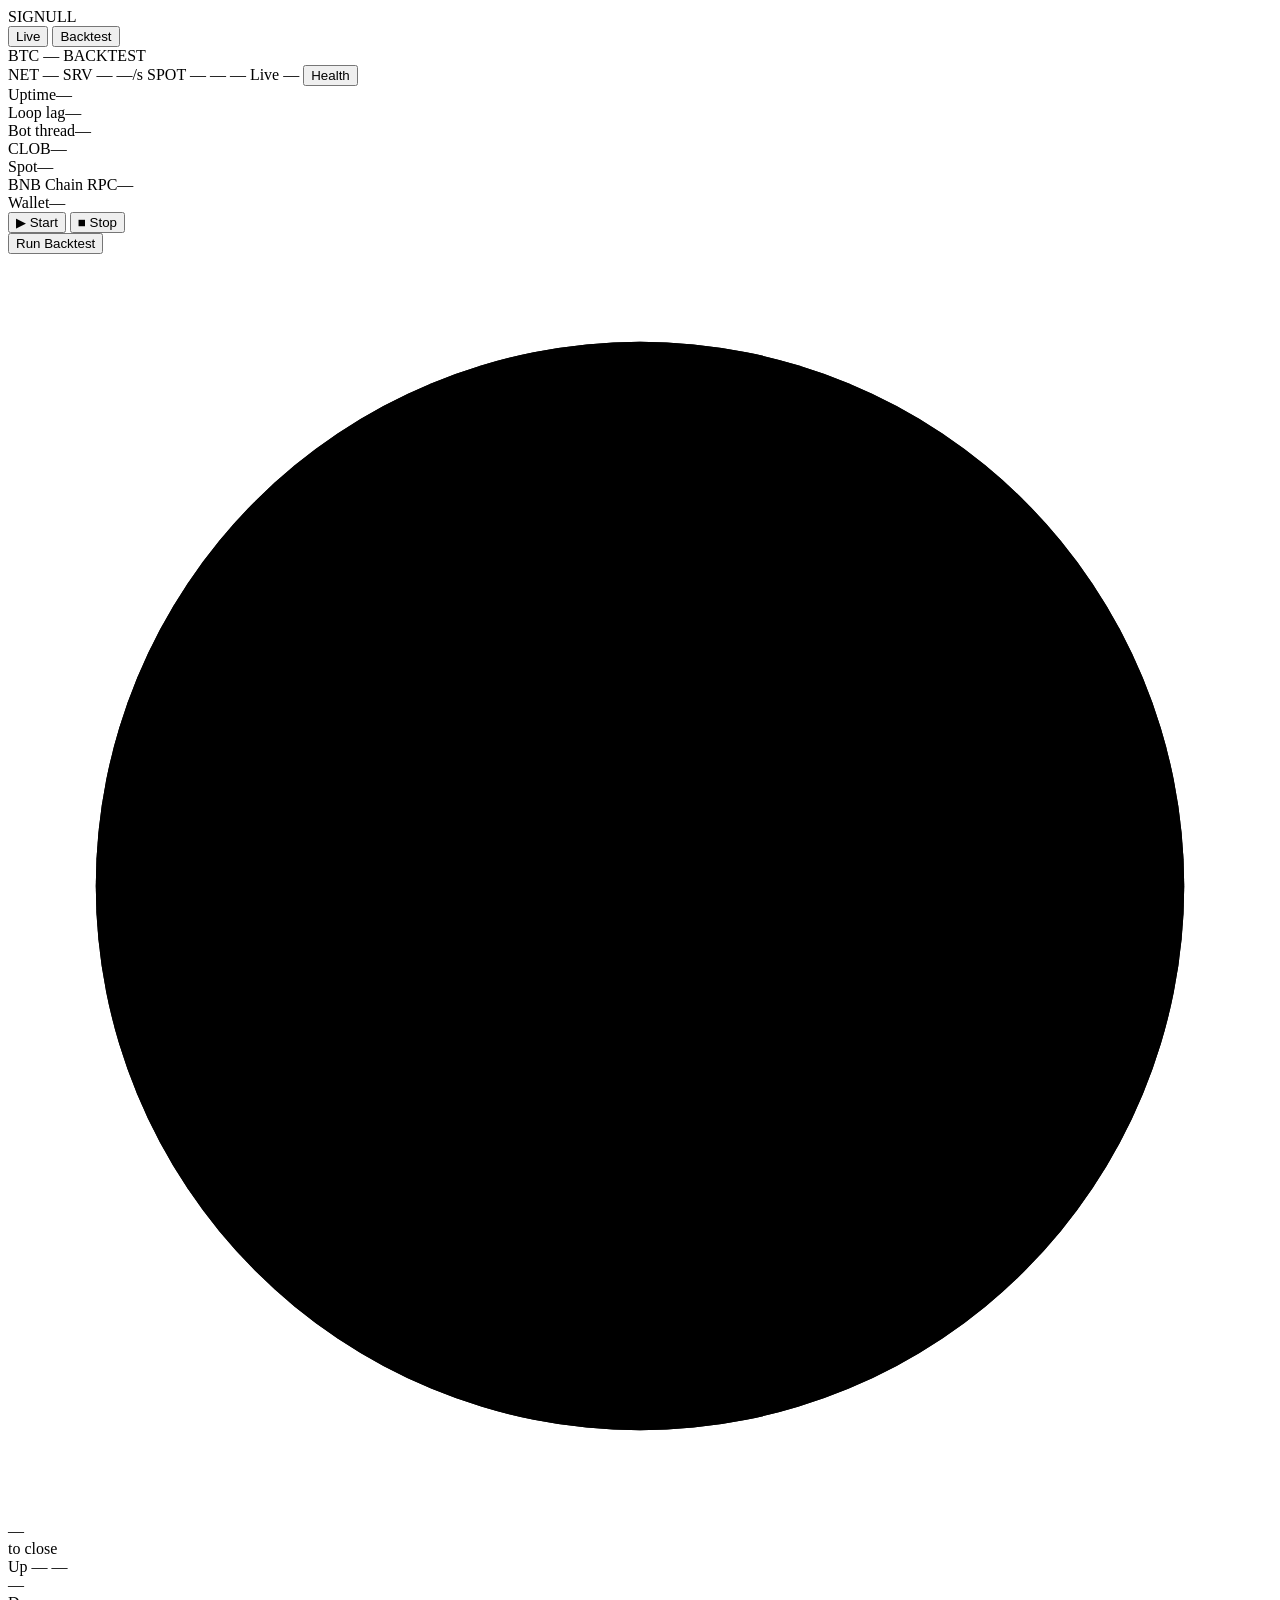
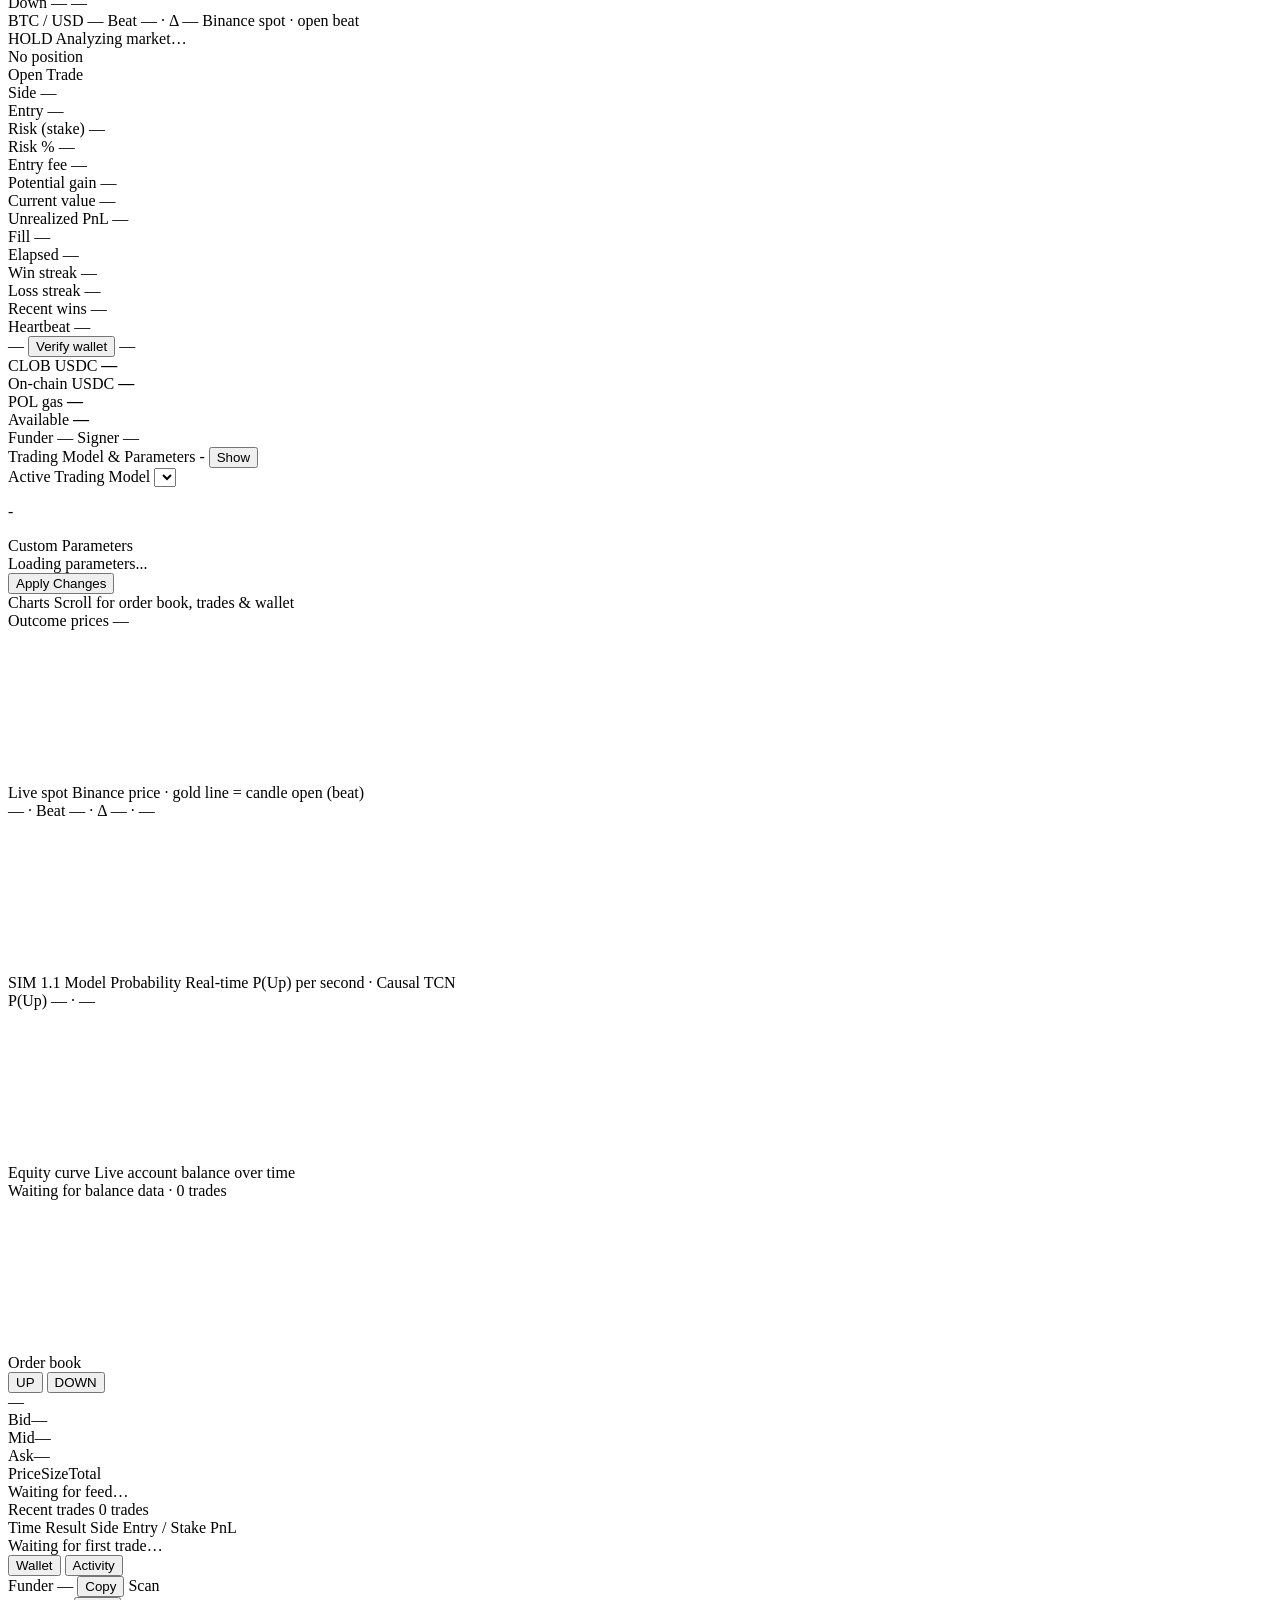
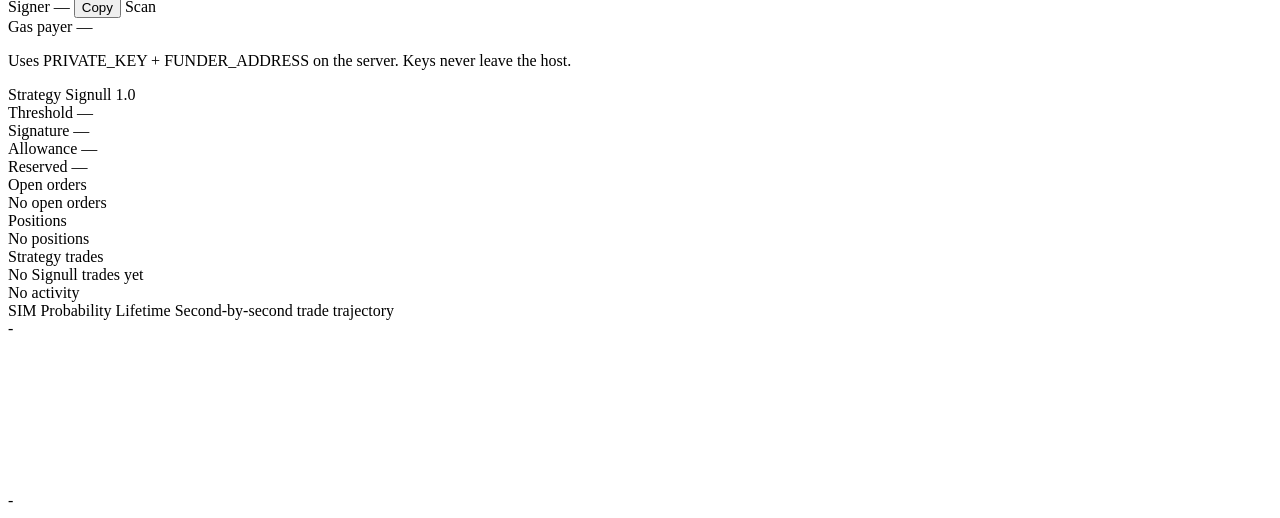
==== commit d7174258: "Backtest on Predict.fun match tape with live-mirrored single book; add Signull 1.8 Rewrite the backt" ====
--- a/dashboard/index.html
+++ b/dashboard/index.html
@@ -8,14 +8,14 @@
   <link rel="preconnect" href="https://fonts.googleapis.com" />
   <link rel="preconnect" href="https://fonts.gstatic.com" crossorigin />
   <link href="https://fonts.googleapis.com/css2?family=Inter:wght@400;500;600;700&family=JetBrains+Mono:wght@400;500;600;700&display=swap" rel="stylesheet" />
-  <link rel="stylesheet" href="/static/styles.css?v=35" />
+  <link rel="stylesheet" href="/static/styles.css?v=41" />
 </head>
 <body>
   <div class="app">
 
     <header class="topbar">
       <div class="topbar-left">
-        <span class="logo">◆ SIGNULL</span>
+        <span class="logo">SIGNULL</span>
         <div class="mode-toggle" id="mode-toggle" role="tablist" aria-label="Dashboard mode">
           <button type="button" class="mode-btn active" data-mode="live" role="tab" aria-selected="true">Live</button>
           <button type="button" class="mode-btn" data-mode="backtest" role="tab" aria-selected="false">Backtest</button>
@@ -26,26 +26,41 @@
       </div>
 
       <div class="topbar-status live-only" id="live-status">
-        <span class="status-item" id="feed-status" title="Feed"><i class="dot"></i> <span id="feed-rate">—</span>/s</span>
+        <span class="status-item" id="net-status" title="Network"><i class="dot"></i> NET <span id="net-text">—</span></span>
+        <span class="status-item" id="srv-status" title="Server loop lag"><i class="dot"></i> SRV <span id="srv-text">—</span></span>
+        <span class="status-item" id="feed-status" title="CLOB feed"><i class="dot"></i> <span id="feed-rate">—</span>/s</span>
+        <span class="status-item" id="spot-status" title="Spot feed"><i class="dot"></i> SPOT <span id="spot-text">—</span></span>
+        <span class="status-item" id="wallet-status-dot" title="Wallet"><i class="dot"></i> <span id="wallet-dot-text">—</span></span>
         <span class="status-item" id="sync-status" title="Last update"><i class="dot"></i> <span id="sync-text">—</span></span>
-        <span class="status-item" id="mode-status" title="Mode"><i class="dot"></i> <span id="mode-text">Paper</span></span>
+        <span class="status-item live" id="mode-status" title="Mode"><i class="dot"></i> <span id="mode-text">Live</span></span>
         <span class="status-item" id="bot-status" title="Bot"><i class="dot"></i> <span id="bot-text">—</span></span>
+        <button type="button" class="health-toggle" id="health-toggle" title="Health details">Health</button>
+        <div class="health-popover hidden" id="health-popover">
+          <div class="hp-row"><span>Uptime</span><span id="hp-uptime">—</span></div>
+          <div class="hp-row"><span>Loop lag</span><span id="hp-lag">—</span></div>
+          <div class="hp-row"><span>Bot thread</span><span id="hp-bot">—</span></div>
+          <div class="hp-row"><span>CLOB</span><span id="hp-clob">—</span></div>
+          <div class="hp-row"><span>Spot</span><span id="hp-spot">—</span></div>
+          <div class="hp-row"><span>BNB Chain RPC</span><span id="hp-rpc">—</span></div>
+          <div class="hp-row"><span>Wallet</span><span id="hp-wallet">—</span></div>
+        </div>
       </div>
 
       <div class="topbar-actions">
         <div class="live-only topbar-actions-inner">
           <button class="btn btn-start" id="btn-start" type="button">▶ Start</button>
           <button class="btn btn-stop" id="btn-stop" type="button">■ Stop</button>
-          <button class="btn btn-reset" id="btn-reset" type="button" title="Reset account balance to $100 and clear trade history">↺ Reset Account</button>
         </div>
         <div class="bt-only topbar-actions-inner hidden">
-          <button class="btn btn-run" id="run-btn" type="button">▶ Run Backtest</button>
+          <button class="btn btn-run" id="run-btn" type="button">Run Backtest</button>
         </div>
       </div>
     </header>
 
     <!-- ═══════════════ LIVE VIEW ═══════════════ -->
     <div class="view view-live active" id="view-live" data-view="live">
+
+      <div class="net-banner hidden" id="net-banner"></div>
 
       <section class="hero">
         <div class="hero-timer">
@@ -92,10 +107,133 @@
           <span class="signal-reason" id="signal-reason">Analyzing market…</span>
         </div>
         <div class="hero-strategy" id="hero-strategy">
-          <span class="strat-name" id="strat-name">Signull 1.0</span>
-          <span class="strat-eq" id="strat-equity">Equity —</span>
-          <span class="strat-ret" id="strat-return">—</span>
           <span class="strat-pending" id="strat-pending">No position</span>
+        </div>
+      </section>
+
+      <section class="trade-detail-panel" id="trade-detail-panel">
+        <div class="td-header">Open Trade</div>
+        <div class="td-grid">
+          <div class="td-group">
+            <div class="td-row">
+              <span class="td-label">Side</span>
+              <span class="td-value td-side" id="td-side">—</span>
+            </div>
+            <div class="td-row">
+              <span class="td-label">Entry</span>
+              <span class="td-value mono" id="td-entry-price">—</span>
+            </div>
+            <div class="td-row">
+              <span class="td-label">Risk (stake)</span>
+              <span class="td-value mono" id="td-stake">—</span>
+            </div>
+            <div class="td-row">
+              <span class="td-label">Risk %</span>
+              <span class="td-value" id="td-risk-pct">—</span>
+            </div>
+            <div class="td-row">
+              <span class="td-label">Entry fee</span>
+              <span class="td-value mono" id="td-entry-fee">—</span>
+            </div>
+          </div>
+          <div class="td-group">
+            <div class="td-row td-potential">
+              <span class="td-label">Potential gain</span>
+              <span class="td-value td-gain" id="td-potential-gain">—</span>
+            </div>
+            <div class="td-row">
+              <span class="td-label">Current value</span>
+              <span class="td-value mono" id="td-current-value">—</span>
+            </div>
+            <div class="td-row td-pnl-row">
+              <span class="td-label">Unrealized PnL</span>
+              <span class="td-value td-pnl" id="td-unrealized-pnl">—</span>
+            </div>
+            <div class="td-row">
+              <span class="td-label">Fill</span>
+              <span class="td-value" id="td-fill">—</span>
+            </div>
+            <div class="td-row">
+              <span class="td-label">Elapsed</span>
+              <span class="td-value mono" id="td-elapsed">—</span>
+            </div>
+          </div>
+          <div class="td-group">
+            <div class="td-row">
+              <span class="td-label">Win streak</span>
+              <span class="td-value td-win" id="td-win-streak">—</span>
+            </div>
+            <div class="td-row">
+              <span class="td-label">Loss streak</span>
+              <span class="td-value td-loss" id="td-loss-streak">—</span>
+            </div>
+            <div class="td-row">
+              <span class="td-label">Recent wins</span>
+              <span class="td-value" id="td-wins-recent">—</span>
+            </div>
+            <div class="td-row">
+              <span class="td-label">Heartbeat</span>
+              <span class="td-value" id="td-heartbeat">—</span>
+            </div>
+          </div>
+        </div>
+      </section>
+
+      <section class="wallet-strip" id="wallet-strip">
+        <div class="ws-connect">
+          <span class="wallet-pill off" id="wallet-status">—</span>
+          <button type="button" class="btn btn-verify" id="btn-verify-wallet">Verify wallet</button>
+          <span class="wallet-verify-msg" id="wallet-verify-msg"></span>
+          <span class="ws-age" id="wallet-updated">—</span>
+        </div>
+        <div class="ws-balances">
+          <div class="ws-bal">
+            <span class="wallet-label" id="wallet-balance-label">CLOB USDC</span>
+            <strong id="wallet-balance">—</strong>
+          </div>
+          <div class="ws-bal">
+            <span class="wallet-label">On-chain USDC</span>
+            <strong id="wallet-onchain-usdc">—</strong>
+          </div>
+          <div class="ws-bal">
+            <span class="wallet-label">POL gas</span>
+            <strong id="wallet-gas">—</strong>
+          </div>
+          <div class="ws-bal">
+            <span class="wallet-label">Available</span>
+            <strong id="wallet-available">—</strong>
+          </div>
+        </div>
+        <div class="ws-addr">
+          <span class="wallet-label">Funder</span>
+          <span class="mono" id="wallet-funder-short">—</span>
+          <span class="wallet-label">Signer</span>
+          <span class="mono" id="wallet-signer-short">—</span>
+        </div>
+      </section>
+
+      <section class="live-model-panel collapsed" id="live-model-panel">
+        <div class="strat-params-head" id="live-model-toggle">
+          <span>Trading Model &amp; Parameters</span>
+          <span class="strat-params-name" id="strat-params-name">-</span>
+          <button type="button" class="collapse-btn" id="live-model-collapse-btn">Show</button>
+        </div>
+        <div class="live-strat-control">
+          <div class="live-strat-select-group">
+            <label for="live-strategy-select" class="live-strat-label">Active Trading Model</label>
+            <select id="live-strategy-select" class="live-strat-select"></select>
+          </div>
+          <p class="live-strat-desc" id="live-strategy-desc">-</p>
+          <div class="live-params-wrapper">
+            <span class="live-params-title">Custom Parameters</span>
+            <div id="live-params-box" class="live-params-box">
+              <div class="placeholder">Loading parameters...</div>
+            </div>
+          </div>
+          <div class="live-strat-actions">
+            <button type="button" class="btn btn-apply-strat" id="btn-apply-live-strategy">Apply Changes</button>
+            <span class="strat-update-msg" id="live-strat-update-msg"></span>
+          </div>
         </div>
       </section>
 
@@ -141,7 +279,7 @@
             <div class="card chart-card sim-chart-card">
               <div class="card-bar">
                 <div class="card-title-group">
-                  <span class="card-title">SIM 1.0 Model Probability</span>
+                  <span class="card-title" id="sim-card-title">SIM 1.1 Model Probability</span>
                   <span class="card-subtitle">Real-time P(Up) per second · Causal TCN</span>
                 </div>
                 <div class="card-meta card-meta-split">
@@ -152,6 +290,23 @@
               </div>
               <div class="chart-area">
                 <canvas id="sim-chart"></canvas>
+              </div>
+            </div>
+
+            <div class="card chart-card equity-chart-card">
+              <div class="card-bar">
+                <div class="card-title-group">
+                  <span class="card-title">Equity curve</span>
+                  <span class="card-subtitle">Live account balance over time</span>
+                </div>
+                <div class="card-meta card-meta-split">
+                  <span id="equity-chart-meta">Waiting for balance data</span>
+                  <span class="meta-sep">·</span>
+                  <span id="equity-trades-count" class="trades-count-badge">0 trades</span>
+                </div>
+              </div>
+              <div class="chart-area">
+                <canvas id="equity-grid-chart"></canvas>
               </div>
             </div>
           </div>
@@ -189,13 +344,13 @@
             </div>
             <div class="tape-head">
               <span>Time</span>
+              <span>Result</span>
               <span>Side</span>
-              <span>Outcome</span>
-              <span>Price</span>
-              <span>Size</span>
+              <span>Entry / Stake</span>
+              <span>PnL</span>
             </div>
             <div class="tape-body" id="trade-tape">
-              <div class="placeholder">No trades yet</div>
+              <div class="placeholder">Waiting for first trade…</div>
             </div>
           </div>
 
@@ -208,31 +363,26 @@
             </div>
 
             <div class="info-body" id="info-wallet">
-              <div class="wallet-hero">
-                <div class="wallet-balance-block">
-                  <span class="wallet-label" id="wallet-balance-label">Paper equity</span>
-                  <span class="wallet-balance" id="wallet-balance">—</span>
-                </div>
-                <span class="wallet-pill" id="wallet-status">—</span>
-              </div>
-              <div class="equity-chart-section">
-                <div class="equity-chart-head">
-                  <div class="equity-title-group">
-                    <span>Equity curve</span>
-                    <span class="trades-count-badge" id="equity-trades-count">0 trades</span>
-                  </div>
-                  <div class="equity-controls">
-                    <button type="button" class="eq-btn" id="eq-zoom-in" title="Zoom in (+)">+</button>
-                    <button type="button" class="eq-btn" id="eq-zoom-out" title="Zoom out (-)">−</button>
-                    <button type="button" class="eq-btn eq-btn-reset" id="eq-zoom-reset" title="Reset view (Fit all)">⟲ Reset</button>
-                    <span id="equity-chart-meta">Waiting for balance data</span>
-                  </div>
-                </div>
-                <div class="equity-chart-area" id="equity-chart-container">
-                  <canvas id="live-equity-chart"></canvas>
-                  <div class="eq-tooltip hidden" id="equity-tooltip"></div>
-                </div>
-              </div>
+              <div class="wallet-identity">
+                <div class="wallet-id-row">
+                  <span class="field-label">Funder</span>
+                  <span class="field-value mono" id="wallet-funder">—</span>
+                  <button type="button" class="btn-copy" data-copy="wallet-funder">Copy</button>
+                  <a class="btn-link hidden" id="wallet-funder-link" target="_blank" rel="noopener">Scan</a>
+                </div>
+                <div class="wallet-id-row">
+                  <span class="field-label">Signer</span>
+                  <span class="field-value mono" id="wallet-signer">—</span>
+                  <button type="button" class="btn-copy" data-copy="wallet-signer">Copy</button>
+                  <a class="btn-link hidden" id="wallet-signer-link" target="_blank" rel="noopener">Scan</a>
+                </div>
+                <div class="wallet-id-row">
+                  <span class="field-label">Gas payer</span>
+                  <span class="field-value mono" id="wallet-gas-addr">—</span>
+                </div>
+              </div>
+              <div class="wallet-issues hidden" id="wallet-issues"></div>
+              <p class="wallet-note">Uses PRIVATE_KEY + FUNDER_ADDRESS on the server. Keys never leave the host.</p>
               <div class="wallet-grid">
                 <div class="wallet-field">
                   <span class="field-label">Strategy</span>
@@ -243,48 +393,30 @@
                   <span class="field-value mono" id="wallet-threshold">—</span>
                 </div>
                 <div class="wallet-field">
-                  <span class="field-label">Funder</span>
-                  <span class="field-value mono" id="wallet-funder">—</span>
-                </div>
-                <div class="wallet-field">
-                  <span class="field-label">Signer</span>
-                  <span class="field-value mono" id="wallet-signer">—</span>
-                </div>
-                <div class="wallet-field">
                   <span class="field-label">Signature</span>
                   <span class="field-value" id="wallet-type">—</span>
                 </div>
                 <div class="wallet-field">
-                  <span class="field-label">Mode</span>
-                  <span class="field-value" id="wallet-mode">—</span>
-                </div>
-              </div>
-              <div class="wallet-actions">
-                <button type="button" class="btn btn-reset-small" id="btn-reset-info">↺ Reset Account ($100)</button>
+                  <span class="field-label">Allowance</span>
+                  <span class="field-value mono" id="wallet-allowance">—</span>
+                </div>
+                <div class="wallet-field">
+                  <span class="field-label">Reserved</span>
+                  <span class="field-value mono" id="wallet-reserved">—</span>
+                </div>
+              </div>
+              <div class="inv-section">
+                <div class="strat-trades-head">Open orders</div>
+                <div id="wallet-orders" class="inv-list">
+                  <div class="placeholder">No open orders</div>
+                </div>
+                <div class="strat-trades-head">Positions</div>
+                <div id="wallet-positions" class="inv-list">
+                  <div class="placeholder">No positions</div>
+                </div>
               </div>
               <div class="wallet-tips hidden" id="wallet-tips"></div>
               <div class="strat-params-section">
-                <div class="strat-params-head">
-                  <span>Trading Model &amp; Parameters</span>
-                  <span class="strat-params-name" id="strat-params-name">—</span>
-                </div>
-                <div class="live-strat-control">
-                  <div class="live-strat-select-group">
-                    <label for="live-strategy-select" class="live-strat-label">Active Trading Model</label>
-                    <select id="live-strategy-select" class="live-strat-select"></select>
-                  </div>
-                  <p class="live-strat-desc" id="live-strategy-desc">—</p>
-                  <div class="live-params-wrapper">
-                    <span class="live-params-title">Custom Parameters</span>
-                    <div id="live-params-box" class="live-params-box">
-                      <div class="placeholder">Loading parameters…</div>
-                    </div>
-                  </div>
-                  <div class="live-strat-actions">
-                    <button type="button" class="btn btn-apply-strat" id="btn-apply-live-strategy">Apply Changes</button>
-                    <span class="strat-update-msg" id="live-strat-update-msg"></span>
-                  </div>
-                </div>
                 <div class="strat-params-grid hidden" id="strat-params-grid"></div>
               </div>
               <div class="strat-trades-head">Strategy trades</div>
@@ -308,65 +440,129 @@
     <div class="view view-backtest" id="view-backtest" data-view="backtest" hidden>
 
       <section class="controls">
-        <div class="field">
-          <label for="strategy-select">Strategy</label>
-          <select id="strategy-select"></select>
-          <p class="hint" id="strategy-desc">—</p>
-        </div>
-        <div class="field">
-          <label for="asset-select">Asset</label>
-          <select id="asset-select">
-            <option value="btc" selected>BTC</option>
-            <option value="eth">ETH</option>
-            <option value="sol">SOL</option>
-            <option value="xrp">XRP</option>
-          </select>
-        </div>
-        <div class="field date-range-field">
-          <label>Backtest period (UTC)</label>
-          <div class="date-inputs">
-            <input id="start-date" type="datetime-local" step="60" aria-label="Backtest start time in UTC" />
-            <span>to</span>
-            <input id="end-date" type="datetime-local" step="60" aria-label="Backtest end time in UTC" />
-          </div>
-          <div class="date-actions">
-            <button class="period-btn" type="button" data-days="1">1D</button>
-            <button class="period-btn" type="button" data-days="7">7D</button>
-            <button class="period-btn" type="button" data-days="30">30D</button>
-            <button class="period-btn" id="all-history-btn" type="button">All available</button>
-          </div>
-          <p class="hint" id="date-range-hint">Choose exact UTC dates and times from Polymarket's retained 5-minute history.</p>
-          <p class="candle-estimate" id="candle-estimate">Select a range to estimate candles.</p>
-        </div>
-        <div class="field capital-field">
-          <label for="initial-capital">Starting capital ($)</label>
-          <input id="initial-capital" type="number" min="1" step="1" value="100" />
-          <p class="hint">Your simulated bankroll at the start of this period.</p>
-        </div>
-        <div class="field params-field">
-          <label>Strategy params</label>
-          <div id="params-box" class="params-box"></div>
+        <div class="ctrl-card ctrl-card-model">
+          <div class="ctrl-card-head">
+            <span class="ctrl-card-title">Strategy &amp; Model</span>
+          </div>
+          <div class="ctrl-card-body">
+            <div class="ctrl-row">
+              <div class="field strategy-field">
+                <label for="strategy-select">Trading Model</label>
+                <select id="strategy-select"></select>
+              </div>
+              <div class="field asset-field">
+                <label for="asset-select">Asset</label>
+                <select id="asset-select">
+                  <option value="btc" selected>BTC</option>
+                  <option value="eth">ETH</option>
+                  <option value="sol">SOL</option>
+                  <option value="xrp">XRP</option>
+                </select>
+              </div>
+            </div>
+            <p class="hint strategy-hint" id="strategy-desc">-</p>
+            <div class="field params-field">
+              <label>Custom Strategy Parameters</label>
+              <div id="params-box" class="params-box"></div>
+            </div>
+          </div>
+        </div>
+
+        <div class="ctrl-card ctrl-card-period">
+          <div class="ctrl-card-head">
+            <span class="ctrl-card-title">Time Horizon (UTC)</span>
+          </div>
+          <div class="ctrl-card-body">
+            <div class="field date-range-field">
+              <label>Backtest Period</label>
+              <div class="date-inputs">
+                <div class="date-input-group">
+                  <span class="date-input-label">From</span>
+                  <input id="start-date" type="datetime-local" step="60" aria-label="Backtest start time in UTC" />
+                </div>
+                <div class="date-input-group">
+                  <span class="date-input-label">To</span>
+                  <input id="end-date" type="datetime-local" step="60" aria-label="Backtest end time in UTC" />
+                </div>
+              </div>
+              <div class="date-actions">
+                <button class="period-btn" type="button" data-days="1">1D</button>
+                <button class="period-btn" type="button" data-days="7">7D</button>
+                <button class="period-btn" type="button" data-days="30">30D</button>
+                <button class="period-btn" id="all-history-btn" type="button">All history</button>
+              </div>
+              <p class="hint" id="date-range-hint">Choose UTC dates and times from retained market history.</p>
+              <p class="candle-estimate" id="candle-estimate">Select a range to estimate candles.</p>
+            </div>
+          </div>
+        </div>
+
+        <div class="ctrl-card ctrl-card-risk">
+          <div class="ctrl-card-head">
+            <span class="ctrl-card-title">Capital &amp; Execution</span>
+          </div>
+          <div class="ctrl-card-body">
+            <div class="field capital-field">
+              <label for="initial-capital">Starting Capital ($)</label>
+              <input id="initial-capital" type="number" min="1" step="1" value="100" />
+              <p class="hint">Simulated initial bankroll.</p>
+            </div>
+            <p class="hint">Sizing, fees, and fills mirror the live bot (fixed USD or % of balance from <code>.env</code>, plus taker fees and real fill risk).</p>
+          </div>
         </div>
       </section>
 
       <section class="stats-grid" id="stats-grid">
-        <div class="stat"><span class="lbl">Ending balance</span><span class="val" id="stat-ending">—</span></div>
-        <div class="stat"><span class="lbl">Total return</span><span class="val" id="stat-return">—</span></div>
-        <div class="stat"><span class="lbl">Win rate</span><span class="val" id="stat-winrate">—</span></div>
-        <div class="stat"><span class="lbl">Trades</span><span class="val" id="stat-trades">—</span></div>
-        <div class="stat"><span class="lbl">W / L</span><span class="val" id="stat-wl">—</span></div>
-        <div class="stat"><span class="lbl">Max drawdown</span><span class="val" id="stat-dd">—</span></div>
-        <div class="stat"><span class="lbl">Profit factor</span><span class="val" id="stat-pf">—</span></div>
-        <div class="stat"><span class="lbl">Avg win / loss</span><span class="val" id="stat-avg">—</span></div>
+        <div class="stat">
+          <span class="lbl">Ending balance</span>
+          <div class="stat-dual"><div class="stat-col"><span class="val" id="stat-ending">-</span></div></div>
+        </div>
+        <div class="stat">
+          <span class="lbl">Total return</span>
+          <div class="stat-dual"><div class="stat-col"><span class="val" id="stat-return">-</span></div></div>
+        </div>
+        <div class="stat">
+          <span class="lbl">Win rate</span>
+          <div class="stat-dual"><div class="stat-col"><span class="val" id="stat-winrate">-</span></div></div>
+        </div>
+        <div class="stat">
+          <span class="lbl">Trades</span>
+          <div class="stat-dual"><div class="stat-col"><span class="val" id="stat-trades">-</span></div></div>
+        </div>
+        <div class="stat">
+          <span class="lbl">W / L</span>
+          <div class="stat-dual"><div class="stat-col"><span class="val" id="stat-wl">-</span></div></div>
+        </div>
+        <div class="stat">
+          <span class="lbl">Max drawdown</span>
+          <div class="stat-dual"><div class="stat-col"><span class="val" id="stat-dd">-</span></div></div>
+        </div>
+        <div class="stat">
+          <span class="lbl">Profit factor</span>
+          <div class="stat-dual"><div class="stat-col"><span class="val" id="stat-pf">-</span></div></div>
+        </div>
+        <div class="stat">
+          <span class="lbl">Avg win / loss</span>
+          <div class="stat-dual"><div class="stat-col"><span class="val" id="stat-avg">-</span></div></div>
+        </div>
+        <div class="stat">
+          <span class="lbl">Fill rate</span>
+          <div class="stat-dual"><div class="stat-col"><span class="val" id="stat-fill">-</span></div></div>
+        </div>
       </section>
 
       <section class="panel bt-panel">
         <div class="panel-head">
           <span class="panel-title">Equity curve</span>
-          <span class="panel-meta" id="run-meta">—</span>
-        </div>
-        <div class="chart-wrap">
+          <span class="eq-legend" aria-hidden="true">
+            <span class="eq-leg paper">Equity (realistic fills)</span>
+          </span>
+          <span class="panel-meta" id="run-meta">-</span>
+        </div>
+        <p class="eq-hint" id="eq-hint">Every signal places a live-style limit buy on Predict.fun. Only fills confirmed by real trade prints count; taker fees, the $0.01 tick, the 10s-to-close guard, and the minimum stake all apply.</p>
+        <div class="chart-wrap" id="bt-equity-wrap">
           <canvas id="bt-equity-chart"></canvas>
+          <div class="bt-eq-tooltip hidden" id="bt-equity-tooltip"></div>
         </div>
       </section>
 
@@ -375,11 +571,13 @@
           <span class="panel-title">Trade log</span>
           <span class="panel-meta" id="trade-count">0 trades</span>
         </div>
-        <div class="trade-head">
-          <span>Candle</span><span>Side</span><span>Entry</span><span>SIM Prob</span><span>Size</span><span>Stake</span><span>Result</span><span>PnL</span><span>Equity</span>
-        </div>
-        <div class="trade-body" id="trade-body">
-          <div class="placeholder">Run a backtest to see trades</div>
+        <div class="trade-table-wrap">
+          <div class="trade-head">
+            <span>Candle</span><span>Side</span><span>Entry</span><span>SIM Prob</span><span>Size</span><span>Stake</span><span>Result</span><span>Fill</span><span>PnL</span><span>Equity</span>
+          </div>
+          <div class="trade-body" id="trade-body">
+            <div class="placeholder">Run a backtest to see trades</div>
+          </div>
         </div>
       </section>
     </div>
@@ -390,22 +588,22 @@
   <div id="sim-tooltip-card" class="sim-tooltip-card hidden">
     <div class="sim-tooltip-header">
       <div class="sim-tooltip-title-group">
-        <span class="sim-tooltip-title" id="sim-tt-title">SIM 1.0 Probability Lifetime</span>
+        <span class="sim-tooltip-title" id="sim-tt-title">SIM Probability Lifetime</span>
         <span class="sim-tooltip-sub" id="sim-tt-sub">Second-by-second trade trajectory</span>
       </div>
-      <span class="sim-tooltip-badge" id="sim-tt-entry-prob">—</span>
+      <span class="sim-tooltip-badge" id="sim-tt-entry-prob">-</span>
     </div>
     <div class="sim-tooltip-chart-wrap">
       <canvas id="sim-tooltip-canvas"></canvas>
     </div>
     <div class="sim-tooltip-footer">
-      <span id="sim-tt-meta">—</span>
+      <span id="sim-tt-meta">-</span>
     </div>
   </div>
 
-  <script src="/static/lightweight-charts.js?v=35"></script>
-  <script src="/static/live.js?v=35"></script>
-  <script src="/static/backtest.js?v=35"></script>
-  <script src="/static/shell.js?v=35"></script>
+  <script src="/static/lightweight-charts.js?v=40"></script>
+  <script src="/static/live.js?v=42"></script>
+  <script src="/static/backtest.js?v=40"></script>
+  <script src="/static/shell.js?v=40"></script>
 </body>
 </html>
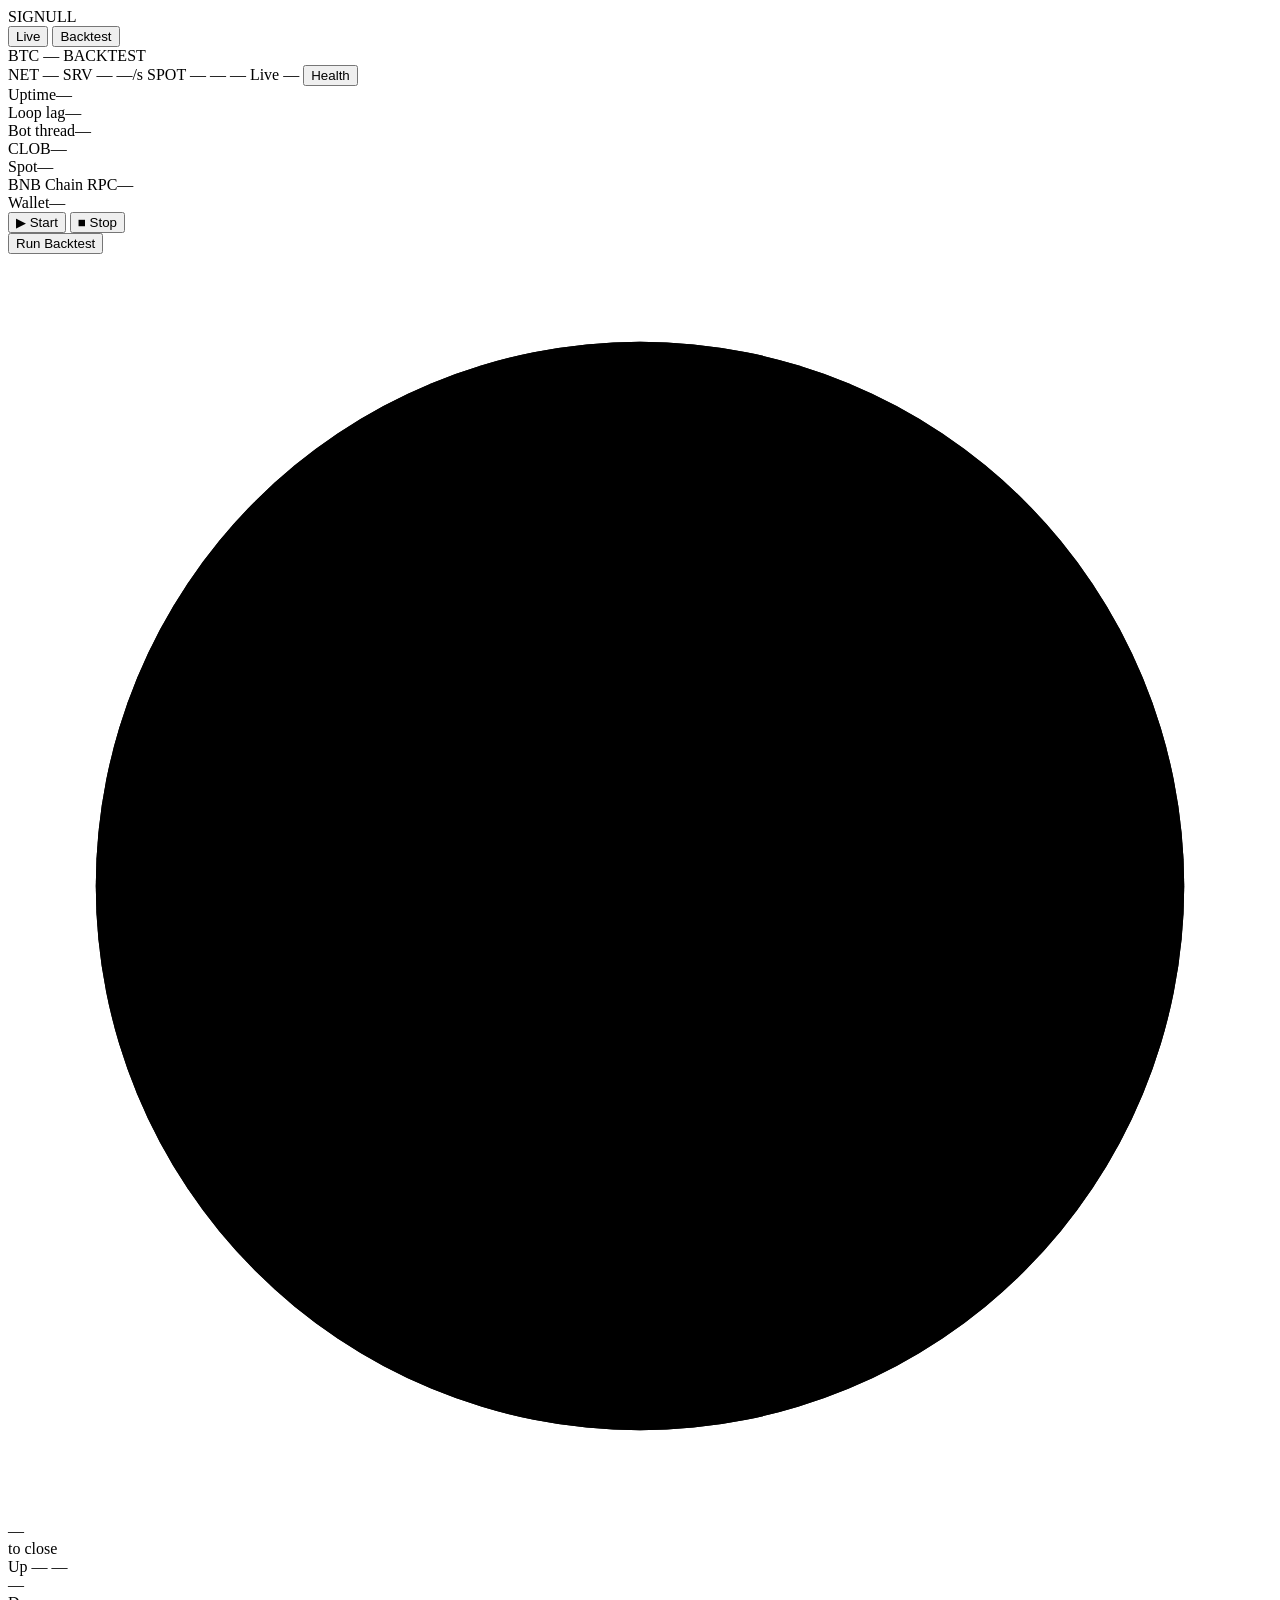
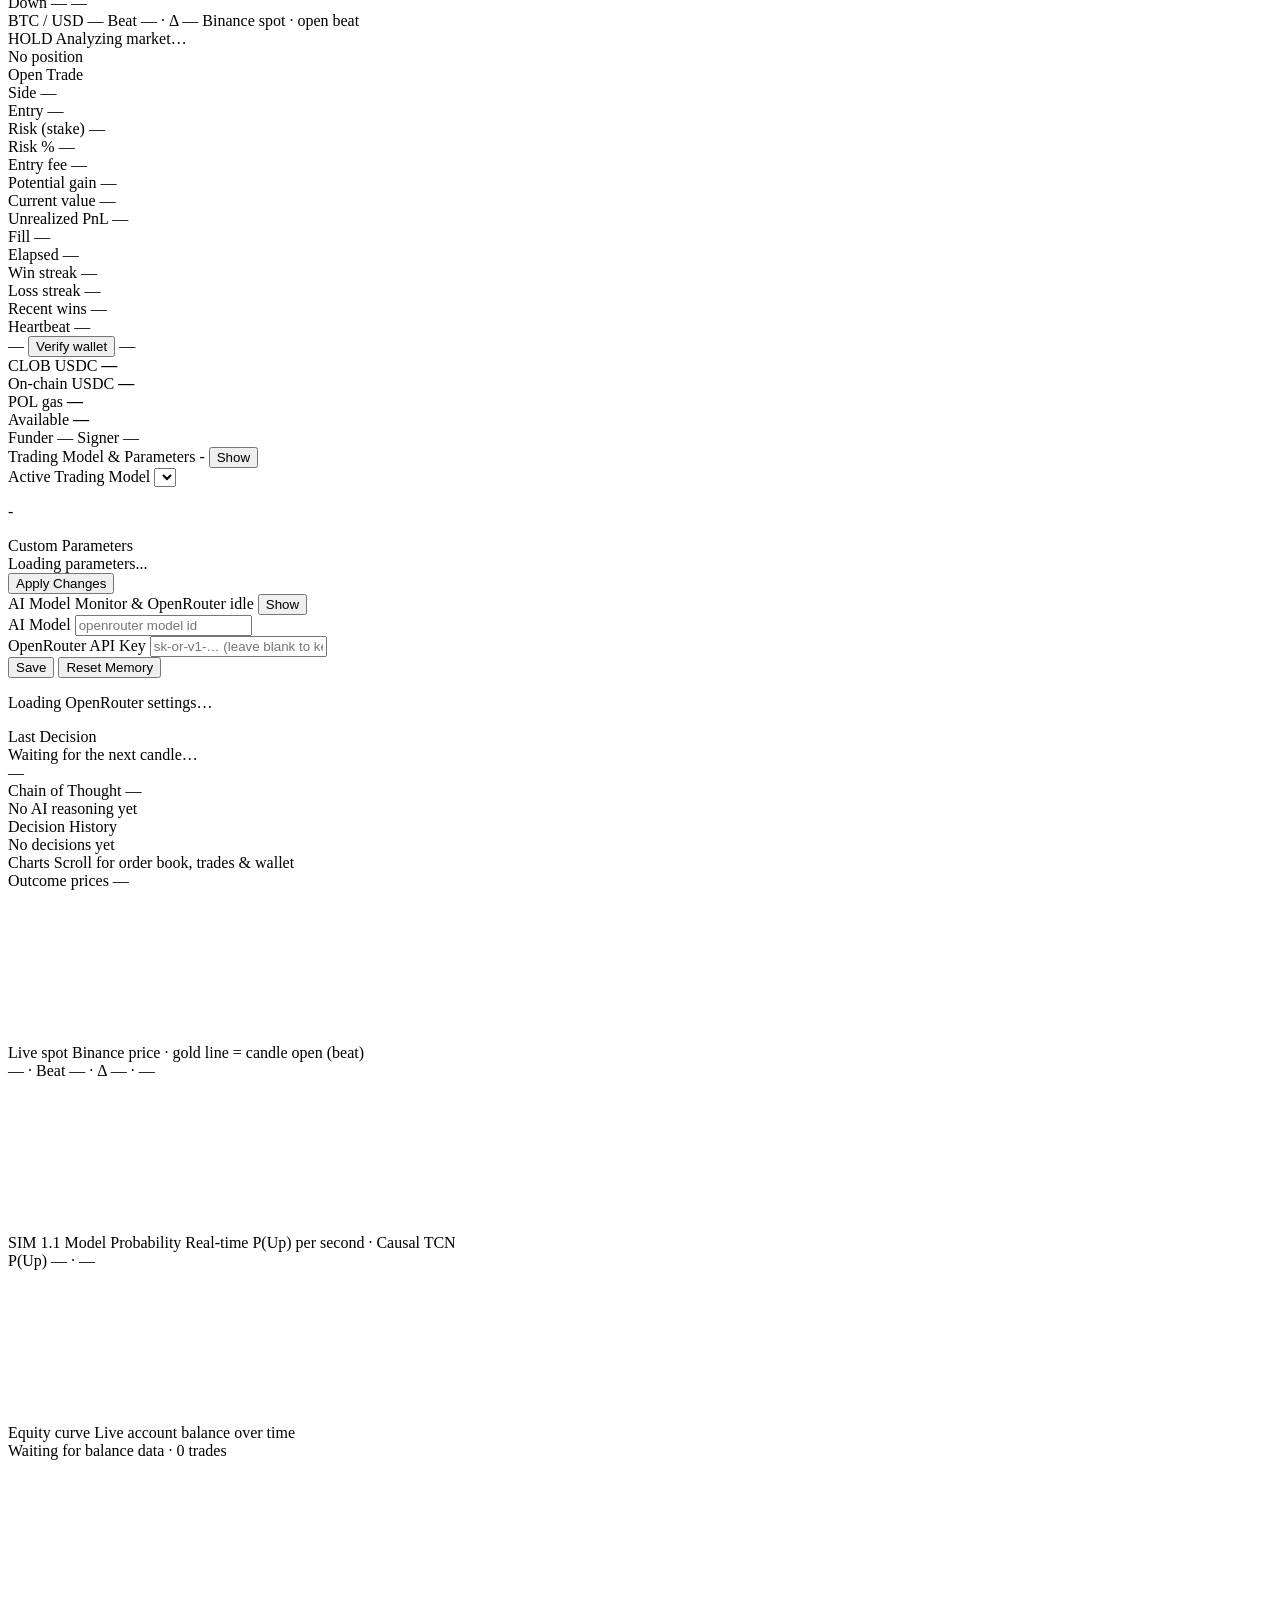
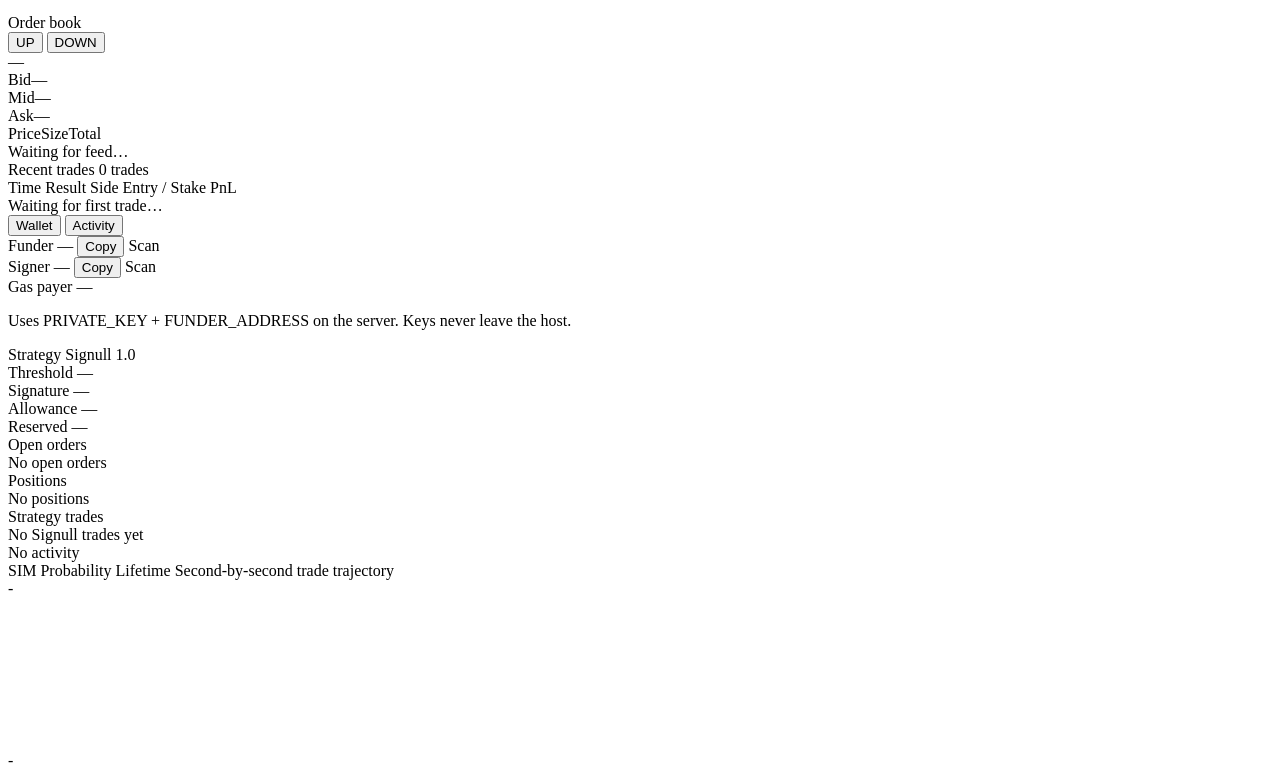
==== commit b1635efc: "Add Signull 1.11 (AI OpenRouter) live model with monitor panel" ====
--- a/dashboard/index.html
+++ b/dashboard/index.html
@@ -8,7 +8,7 @@
   <link rel="preconnect" href="https://fonts.googleapis.com" />
   <link rel="preconnect" href="https://fonts.gstatic.com" crossorigin />
   <link href="https://fonts.googleapis.com/css2?family=Inter:wght@400;500;600;700&family=JetBrains+Mono:wght@400;500;600;700&display=swap" rel="stylesheet" />
-  <link rel="stylesheet" href="/static/styles.css?v=41" />
+  <link rel="stylesheet" href="/static/styles.css?v=42" />
 </head>
 <body>
   <div class="app">
@@ -237,6 +237,54 @@
         </div>
       </section>
 
+      <section class="ai-panel collapsed" id="ai-panel">
+        <div class="strat-params-head" id="ai-panel-toggle">
+          <span>AI Model Monitor &amp; OpenRouter</span>
+          <span class="ai-status-badge idle" id="ai-status-badge">idle</span>
+          <button type="button" class="collapse-btn" id="ai-collapse-btn">Show</button>
+        </div>
+        <div class="ai-body">
+          <div class="ai-config">
+            <div class="ai-field">
+              <label for="ai-model-input">AI Model</label>
+              <input id="ai-model-input" type="text" list="ai-model-list" placeholder="openrouter model id" spellcheck="false" />
+              <datalist id="ai-model-list"></datalist>
+            </div>
+            <div class="ai-field">
+              <label for="ai-key-input">OpenRouter API Key</label>
+              <input id="ai-key-input" type="password" placeholder="sk-or-v1-… (leave blank to keep current)" autocomplete="off" spellcheck="false" />
+            </div>
+            <div class="ai-config-actions">
+              <button type="button" class="btn btn-apply-strat" id="btn-ai-save">Save</button>
+              <button type="button" class="btn" id="btn-ai-reset">Reset Memory</button>
+              <span class="strat-update-msg" id="ai-save-msg"></span>
+            </div>
+            <p class="ai-hint" id="ai-key-hint">Loading OpenRouter settings…</p>
+          </div>
+          <div class="ai-grid">
+            <div class="ai-card">
+              <div class="ai-card-title">Last Decision</div>
+              <div class="ai-decision" id="ai-decision">
+                <div class="placeholder">Waiting for the next candle…</div>
+              </div>
+              <div class="ai-usage" id="ai-usage">—</div>
+            </div>
+            <div class="ai-card ai-chain-card">
+              <div class="ai-card-title">Chain of Thought <span class="ai-chain-meta" id="ai-chain-meta">—</span></div>
+              <div class="ai-chain" id="ai-chain">
+                <div class="placeholder">No AI reasoning yet</div>
+              </div>
+            </div>
+            <div class="ai-card">
+              <div class="ai-card-title">Decision History</div>
+              <div class="ai-history" id="ai-history">
+                <div class="placeholder">No decisions yet</div>
+              </div>
+            </div>
+          </div>
+        </div>
+      </section>
+
       <main class="content">
 
         <section class="panel">
@@ -507,6 +555,11 @@
               <input id="initial-capital" type="number" min="1" step="1" value="100" />
               <p class="hint">Simulated initial bankroll.</p>
             </div>
+            <label class="invert-toggle" for="invert-signals">
+              <input id="invert-signals" type="checkbox" />
+              <span class="invert-track"><span class="invert-thumb"></span></span>
+              <span class="invert-label">Invert strategy <em>(buy the opposite side)</em></span>
+            </label>
             <p class="hint">Sizing, fees, and fills mirror the live bot (fixed USD or % of balance from <code>.env</code>, plus taker fees and real fill risk).</p>
           </div>
         </div>
@@ -602,7 +655,7 @@
   </div>
 
   <script src="/static/lightweight-charts.js?v=40"></script>
-  <script src="/static/live.js?v=42"></script>
+  <script src="/static/live.js?v=43"></script>
   <script src="/static/backtest.js?v=40"></script>
   <script src="/static/shell.js?v=40"></script>
 </body>
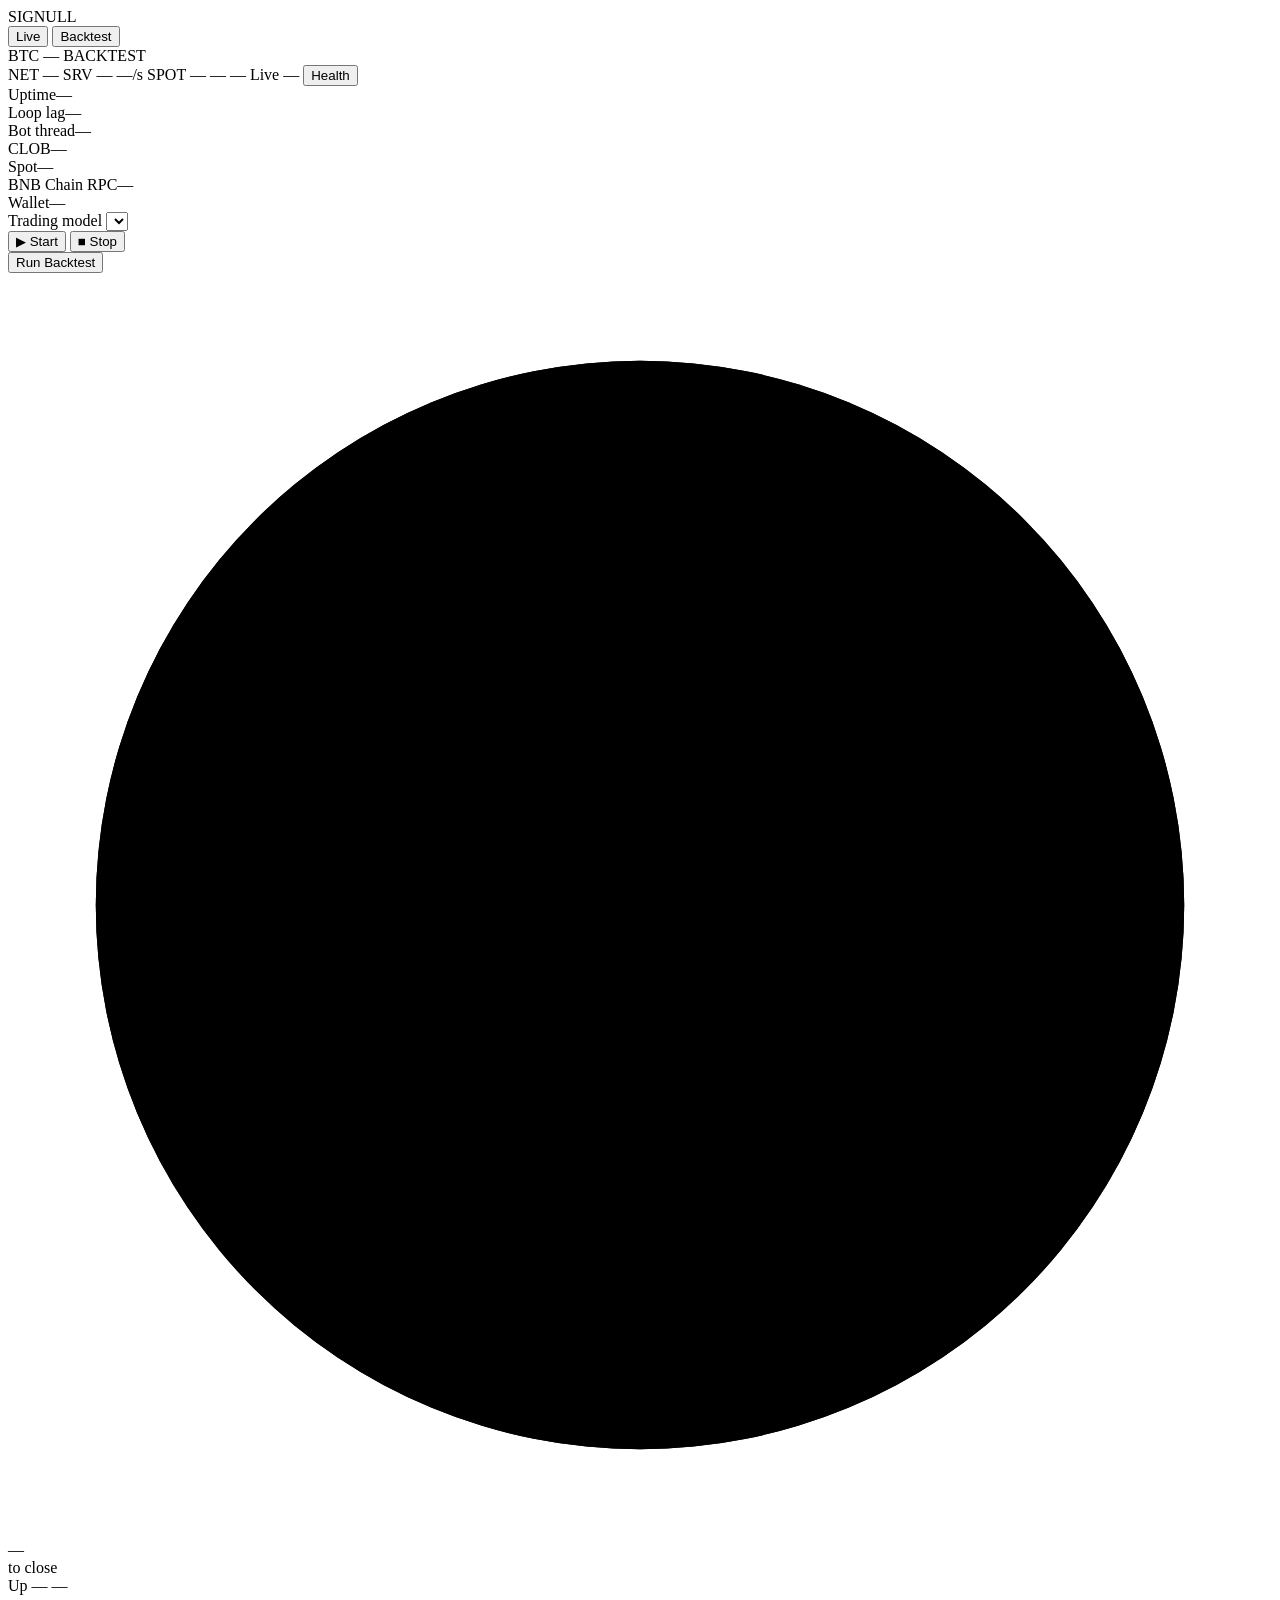
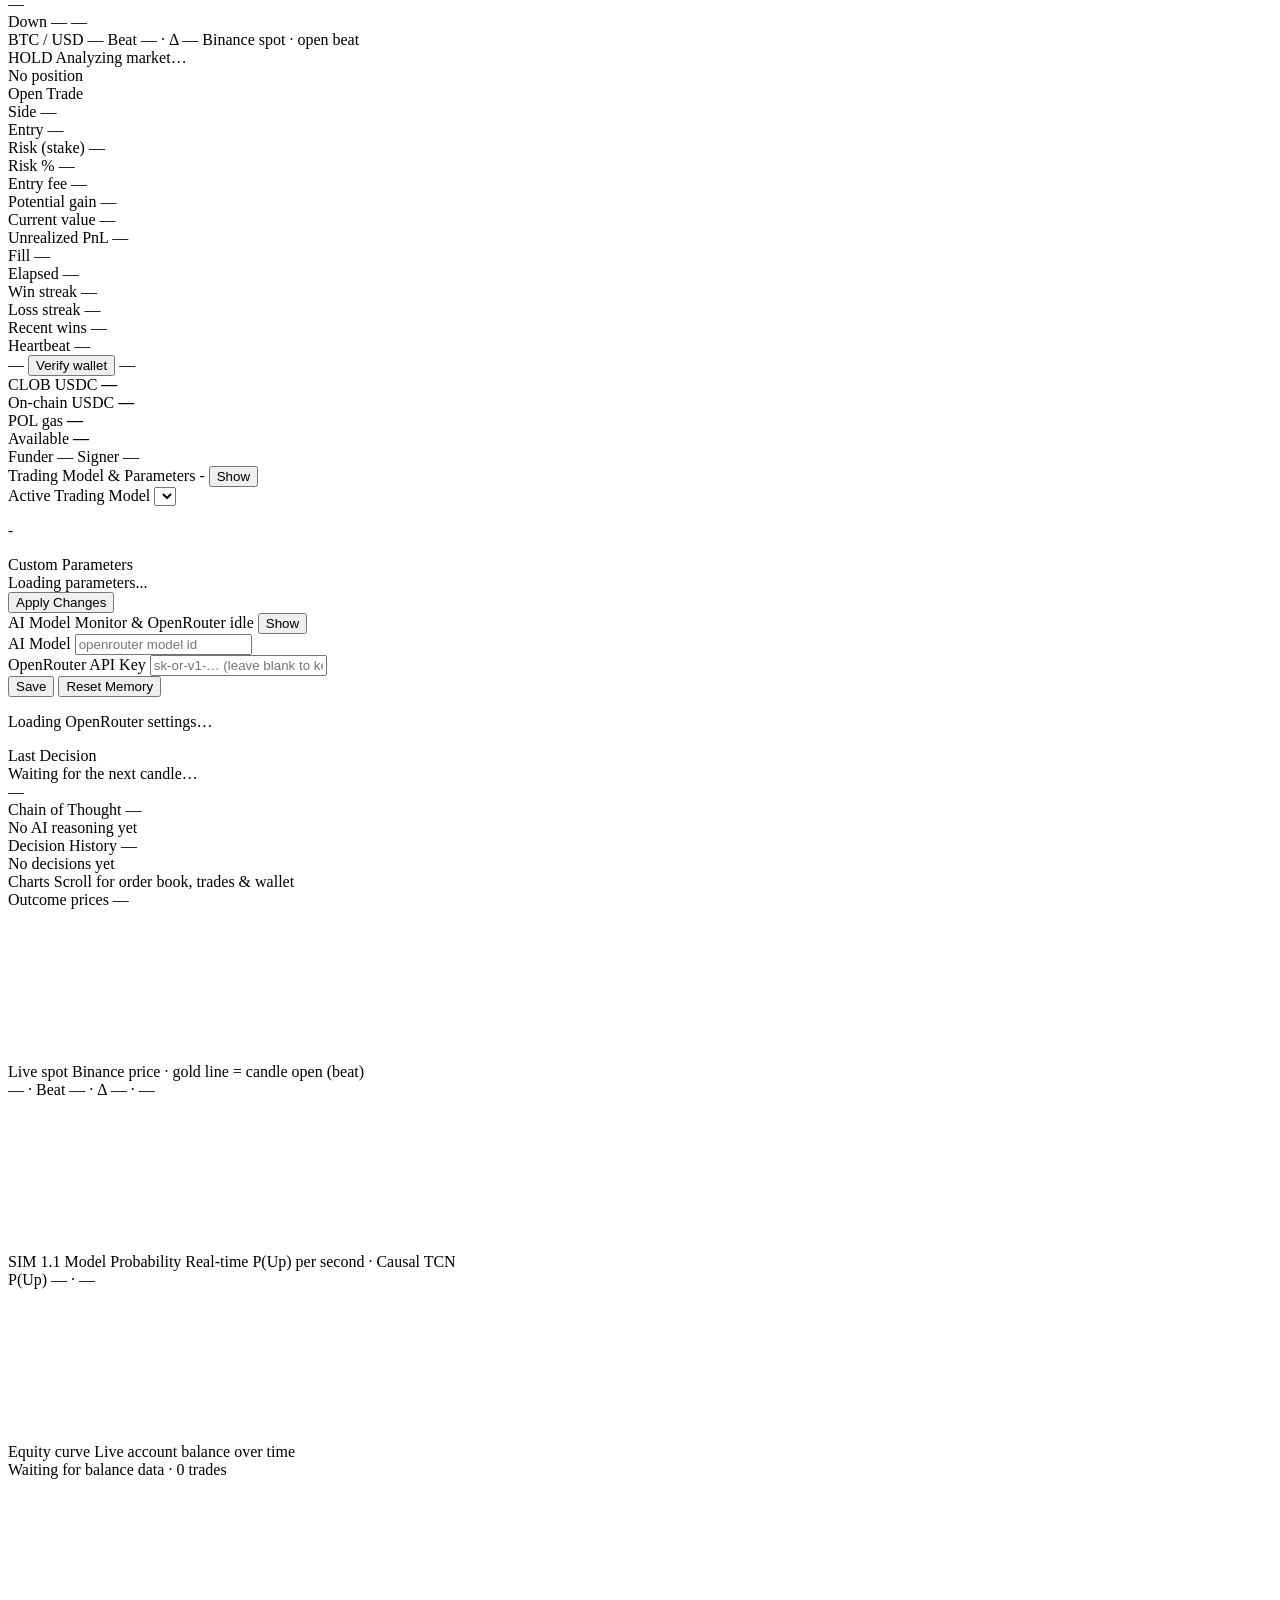
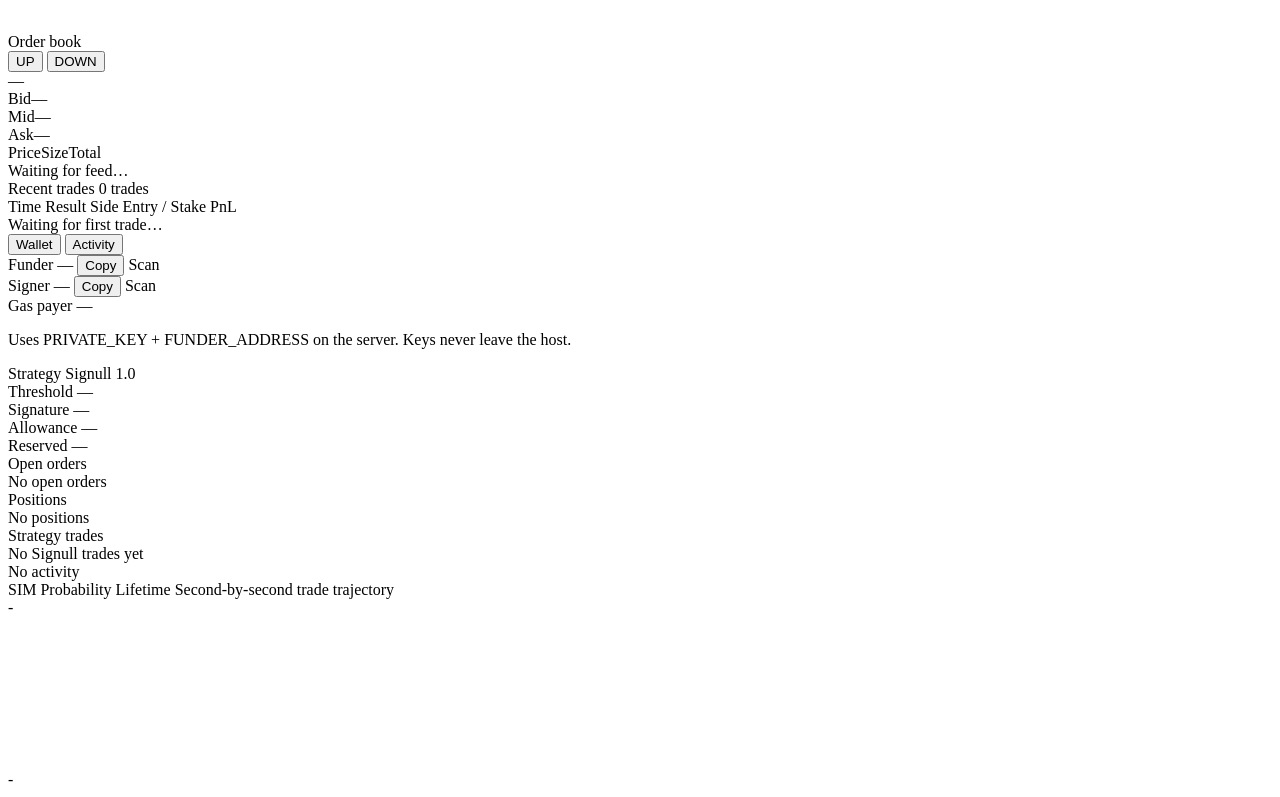
==== commit 5d35f86b: "AI model: pure 5-candle OHLCV reasoning, theoretical PnL, topbar model picker" ====
--- a/dashboard/index.html
+++ b/dashboard/index.html
@@ -8,7 +8,7 @@
   <link rel="preconnect" href="https://fonts.googleapis.com" />
   <link rel="preconnect" href="https://fonts.gstatic.com" crossorigin />
   <link href="https://fonts.googleapis.com/css2?family=Inter:wght@400;500;600;700&family=JetBrains+Mono:wght@400;500;600;700&display=swap" rel="stylesheet" />
-  <link rel="stylesheet" href="/static/styles.css?v=42" />
+  <link rel="stylesheet" href="/static/styles.css?v=43" />
 </head>
 <body>
   <div class="app">
@@ -48,6 +48,11 @@
 
       <div class="topbar-actions">
         <div class="live-only topbar-actions-inner">
+          <div class="topbar-model">
+            <label for="topbar-model-select">Trading model</label>
+            <select id="topbar-model-select" title="Choose which model trades the account"></select>
+            <span class="topbar-model-msg" id="topbar-model-msg"></span>
+          </div>
           <button class="btn btn-start" id="btn-start" type="button">▶ Start</button>
           <button class="btn btn-stop" id="btn-stop" type="button">■ Stop</button>
         </div>
@@ -276,7 +281,7 @@
               </div>
             </div>
             <div class="ai-card">
-              <div class="ai-card-title">Decision History</div>
+              <div class="ai-card-title">Decision History <span class="ai-chain-meta" id="ai-history-meta">—</span></div>
               <div class="ai-history" id="ai-history">
                 <div class="placeholder">No decisions yet</div>
               </div>
@@ -655,7 +660,7 @@
   </div>
 
   <script src="/static/lightweight-charts.js?v=40"></script>
-  <script src="/static/live.js?v=43"></script>
+  <script src="/static/live.js?v=44"></script>
   <script src="/static/backtest.js?v=40"></script>
   <script src="/static/shell.js?v=40"></script>
 </body>
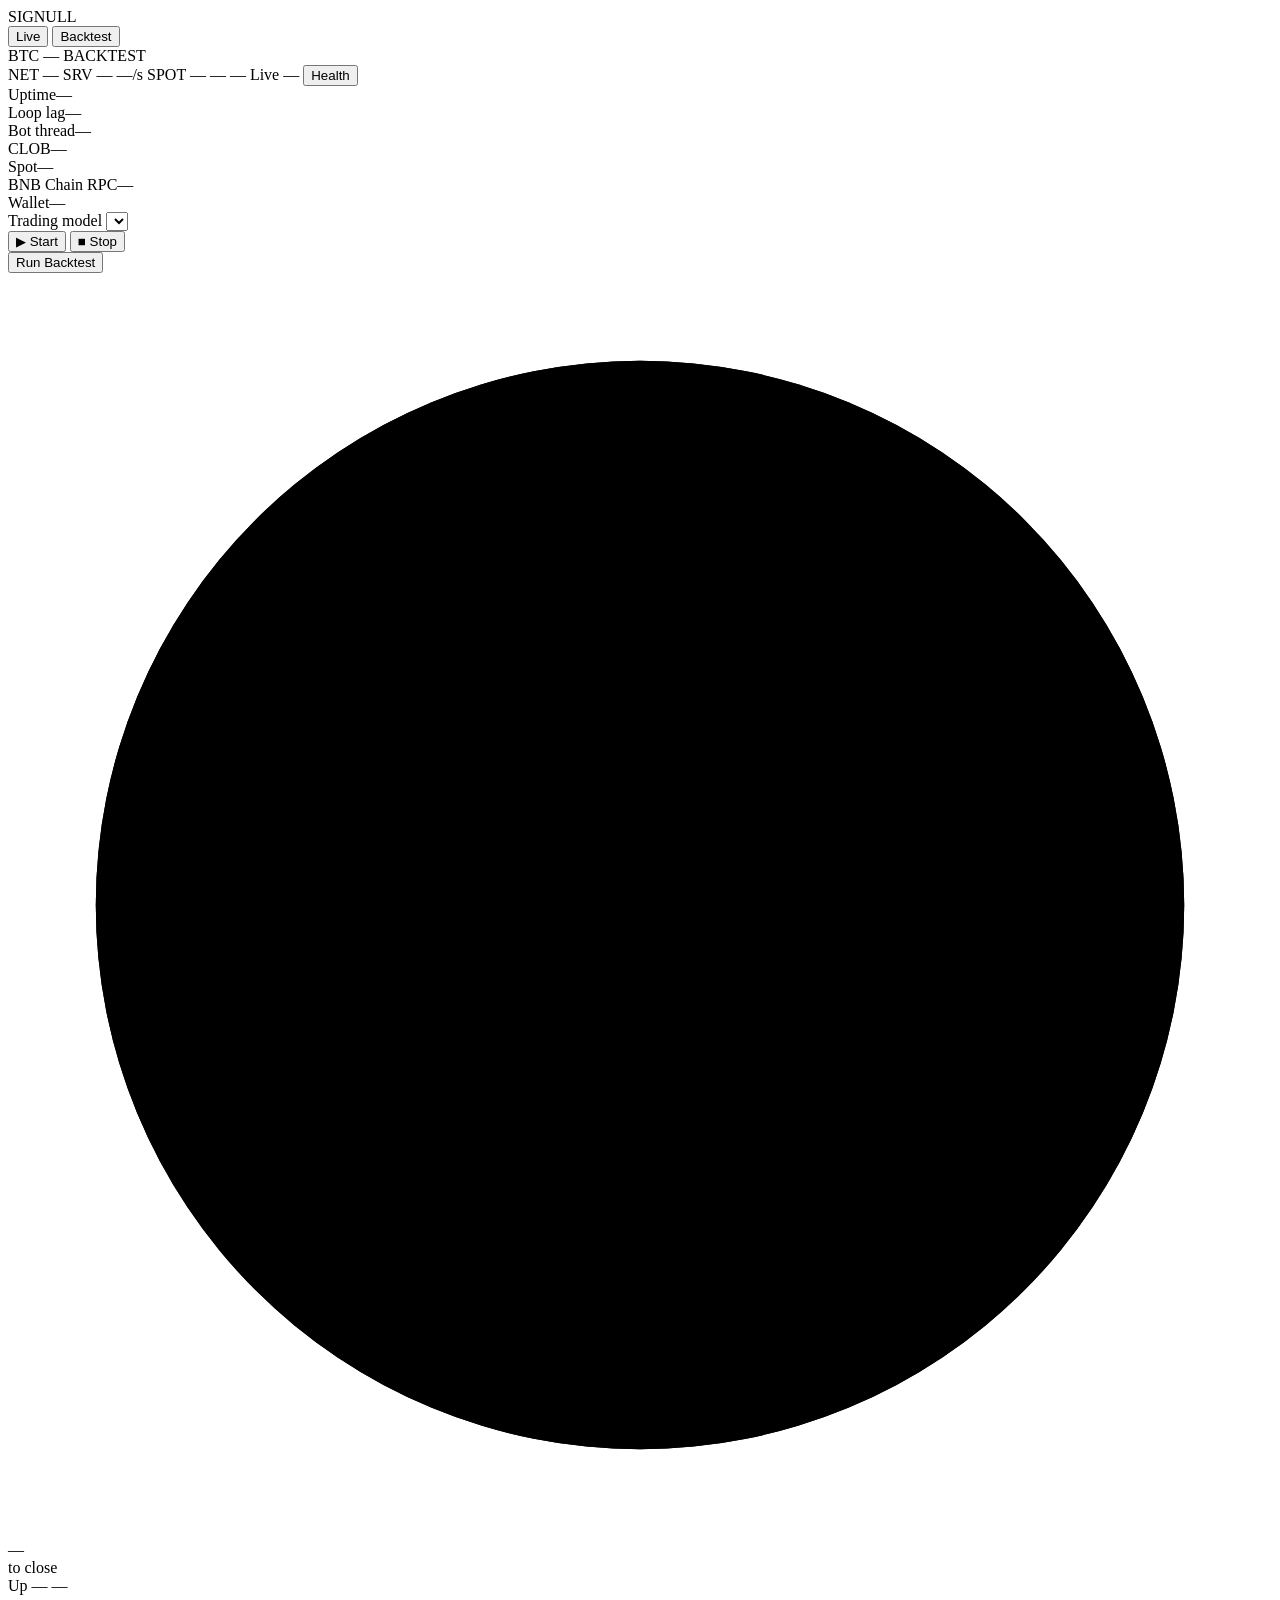
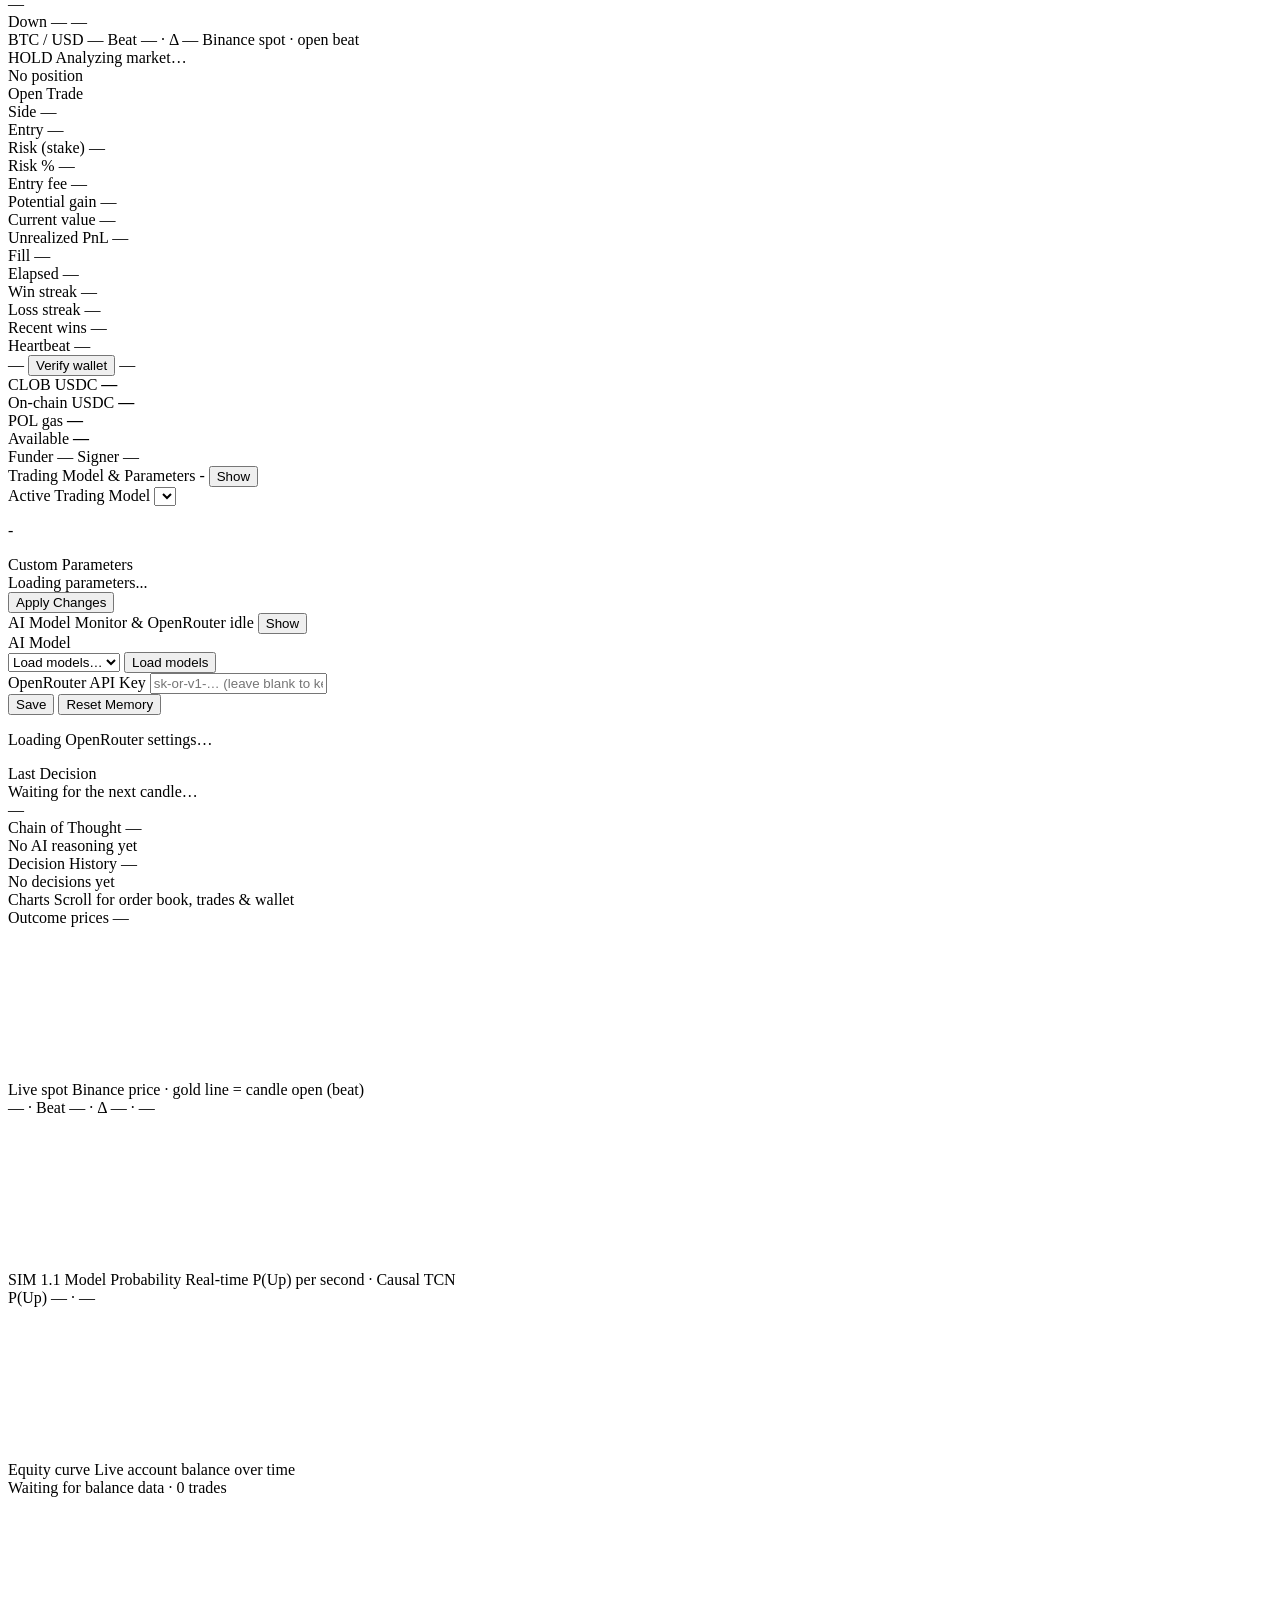
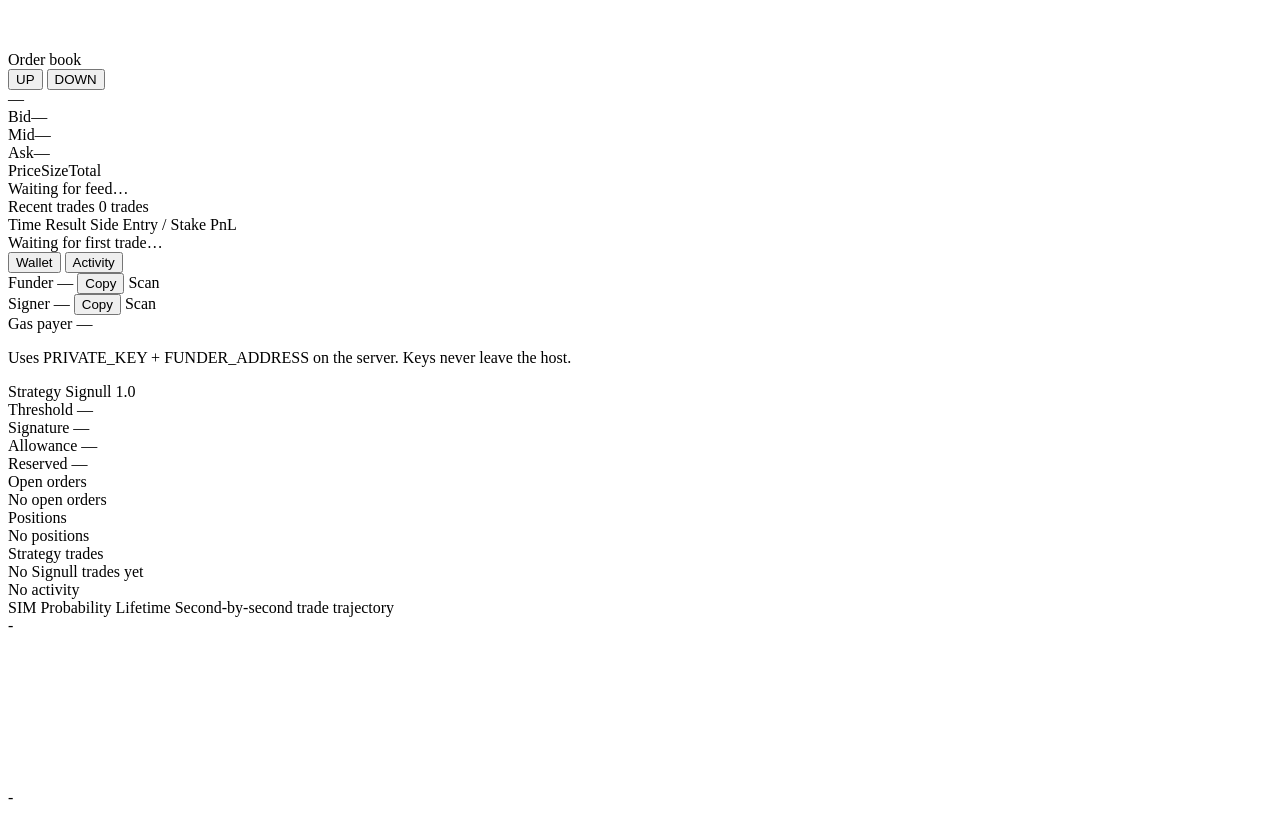
==== commit 94e7b8eb: "Load OpenRouter models from API; fix topbar start/stop restart and clipping" ====
--- a/dashboard/index.html
+++ b/dashboard/index.html
@@ -8,7 +8,7 @@
   <link rel="preconnect" href="https://fonts.googleapis.com" />
   <link rel="preconnect" href="https://fonts.gstatic.com" crossorigin />
   <link href="https://fonts.googleapis.com/css2?family=Inter:wght@400;500;600;700&family=JetBrains+Mono:wght@400;500;600;700&display=swap" rel="stylesheet" />
-  <link rel="stylesheet" href="/static/styles.css?v=43" />
+  <link rel="stylesheet" href="/static/styles.css?v=44" />
 </head>
 <body>
   <div class="app">
@@ -251,9 +251,13 @@
         <div class="ai-body">
           <div class="ai-config">
             <div class="ai-field">
-              <label for="ai-model-input">AI Model</label>
-              <input id="ai-model-input" type="text" list="ai-model-list" placeholder="openrouter model id" spellcheck="false" />
-              <datalist id="ai-model-list"></datalist>
+              <label for="ai-model-select">AI Model</label>
+              <div class="ai-model-row">
+                <select id="ai-model-select">
+                  <option value="">Load models…</option>
+                </select>
+                <button type="button" class="btn" id="btn-ai-load-models">Load models</button>
+              </div>
             </div>
             <div class="ai-field">
               <label for="ai-key-input">OpenRouter API Key</label>
@@ -660,7 +664,7 @@
   </div>
 
   <script src="/static/lightweight-charts.js?v=40"></script>
-  <script src="/static/live.js?v=44"></script>
+  <script src="/static/live.js?v=45"></script>
   <script src="/static/backtest.js?v=40"></script>
   <script src="/static/shell.js?v=40"></script>
 </body>
